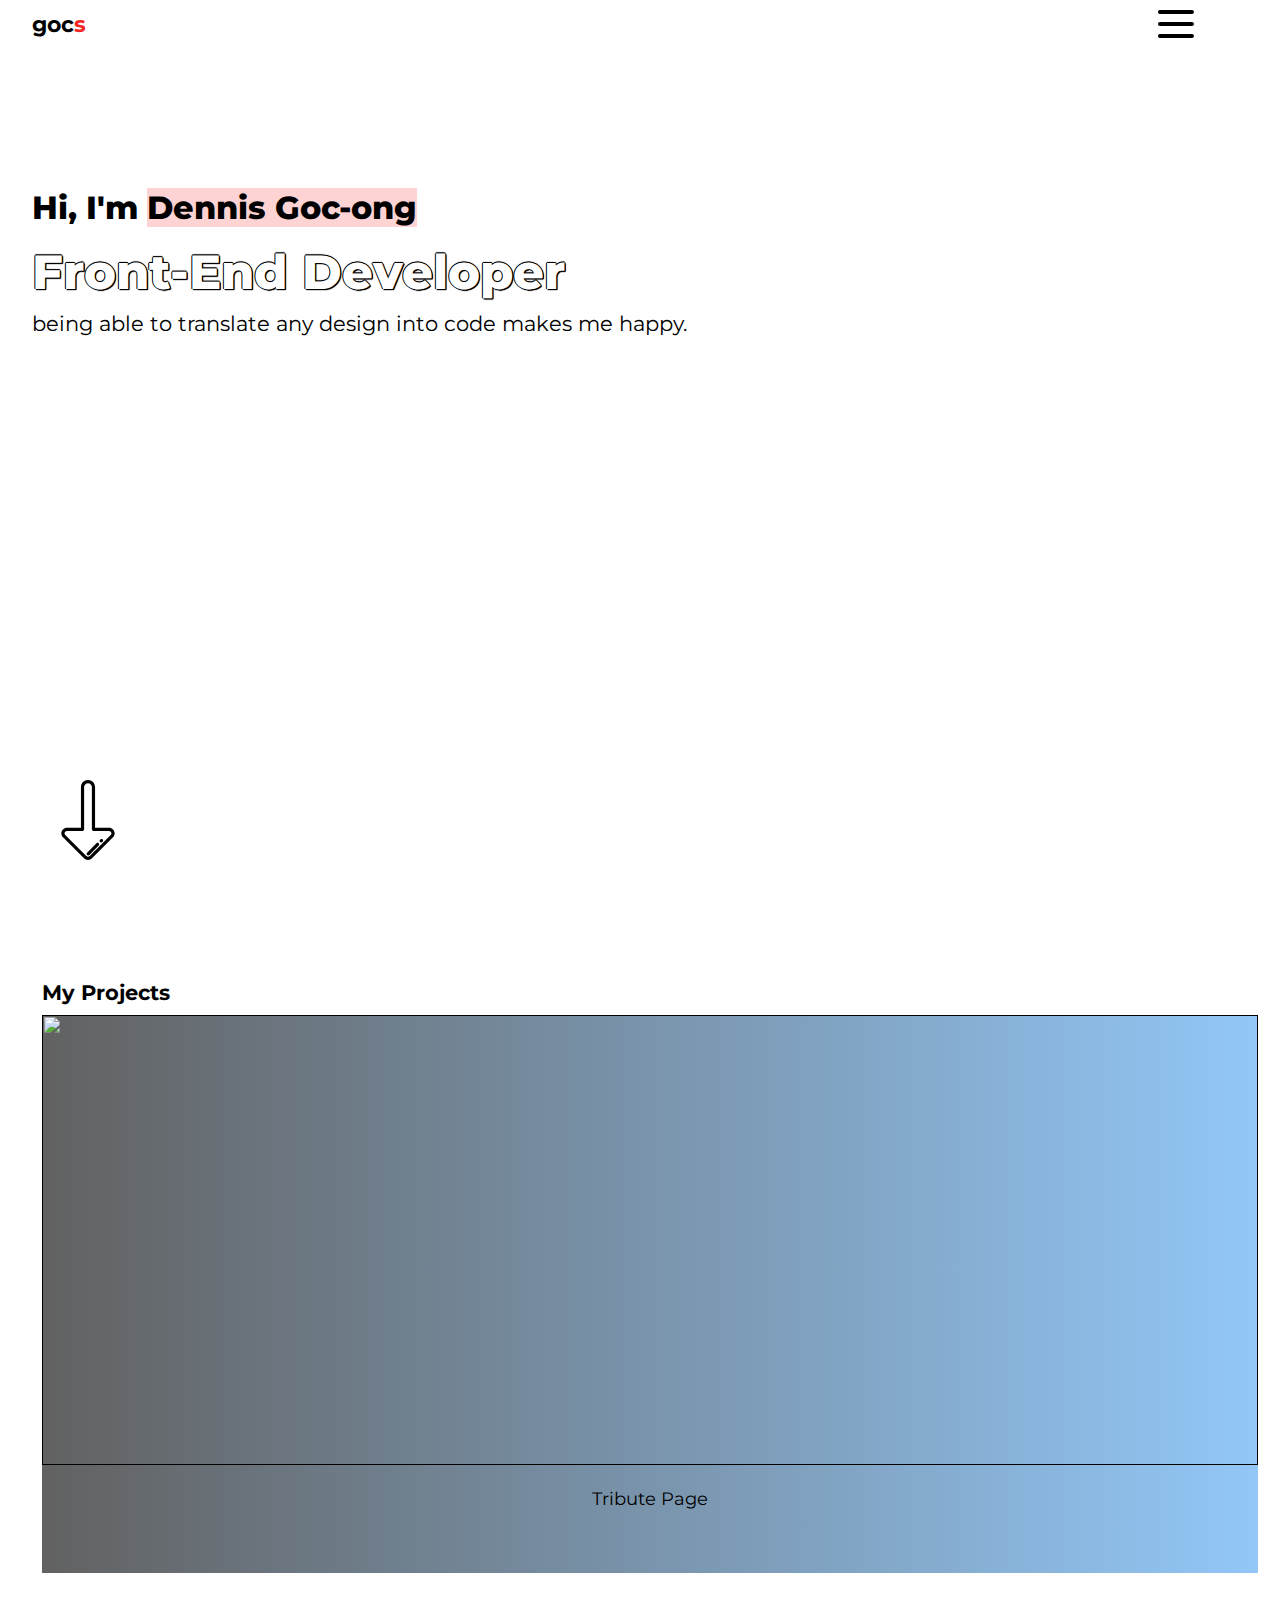
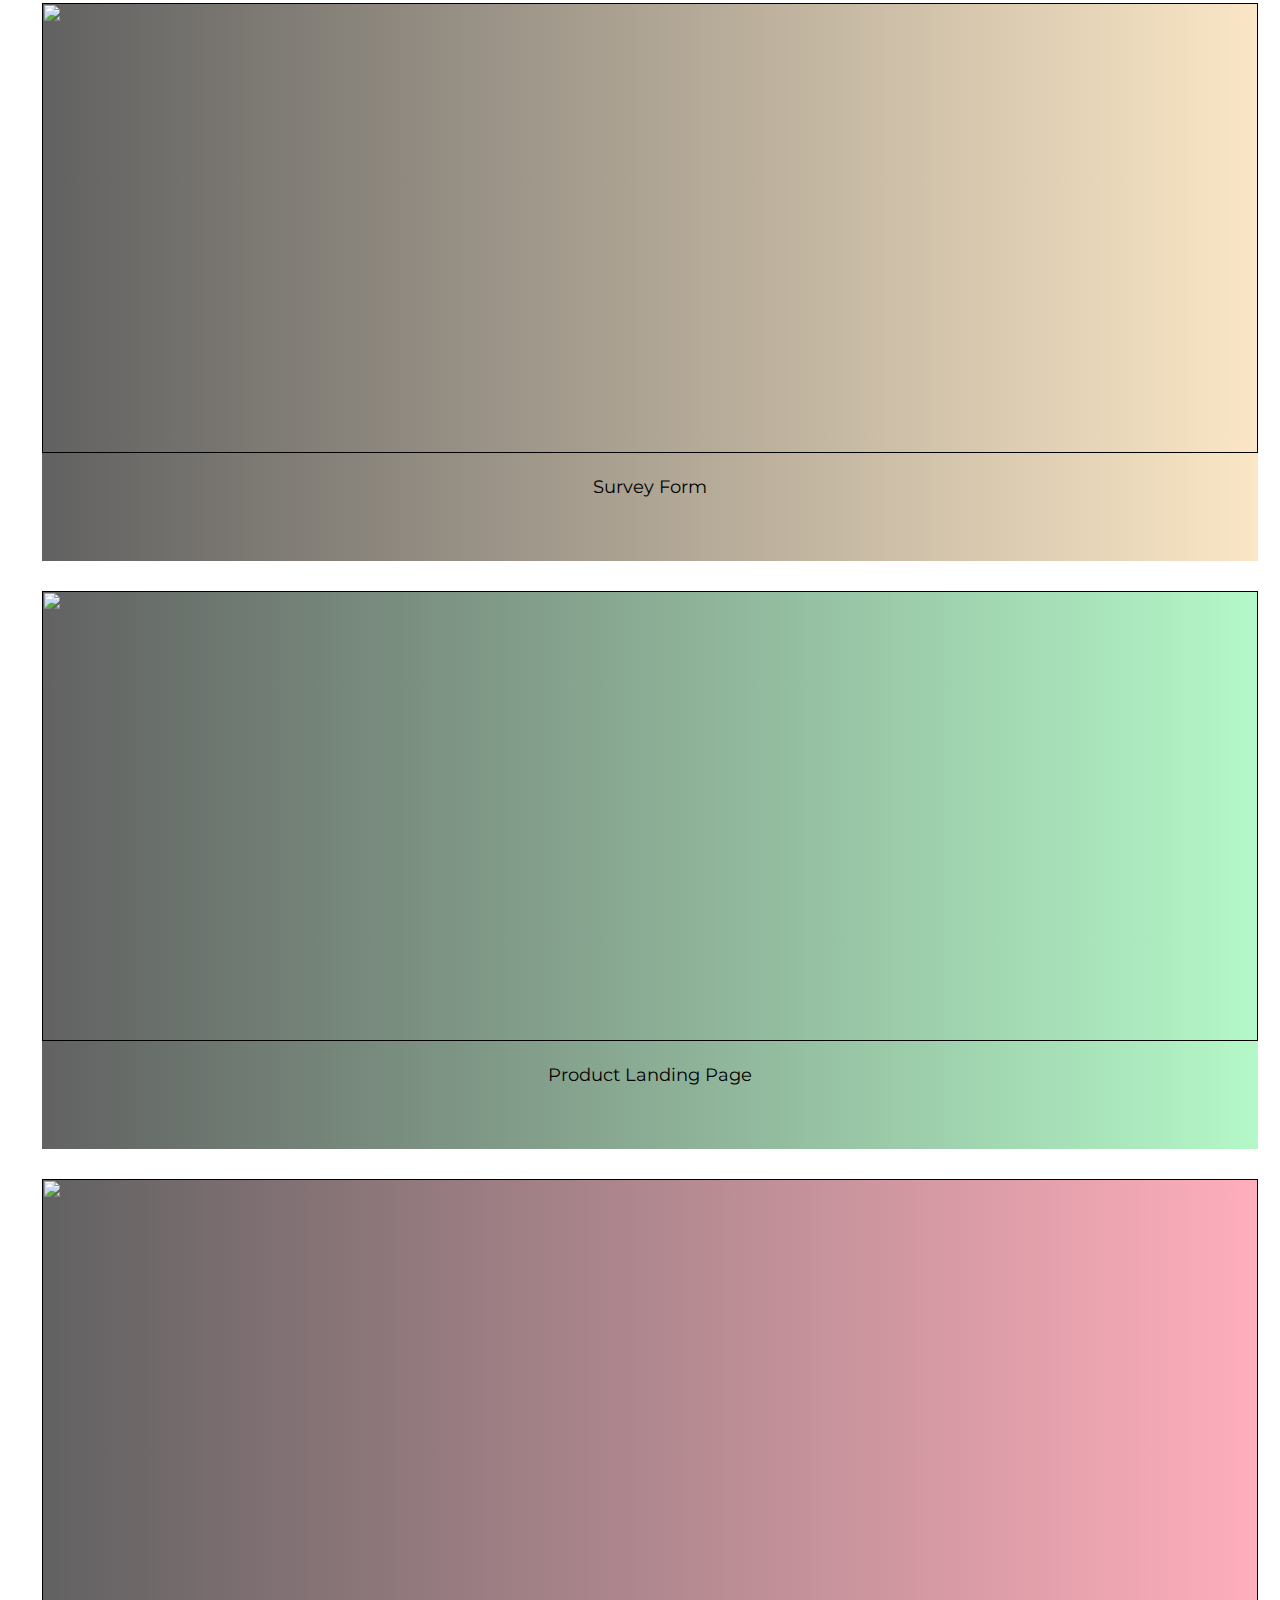
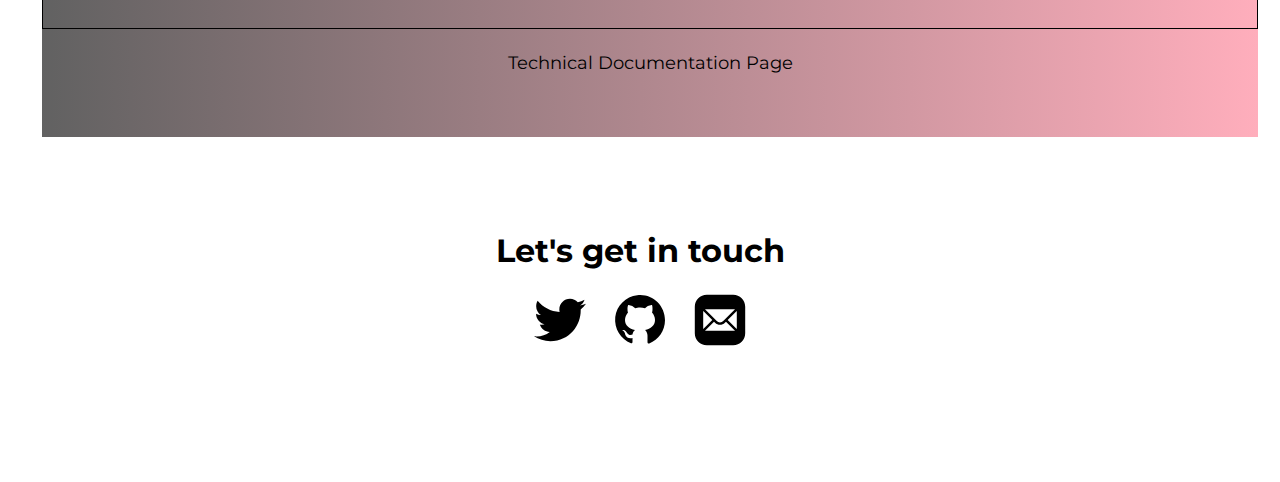
==== personal-portfolio-page/index.html @ a1724910 "fix: remove unnecessary div" ====
<!DOCTYPE html>
<html lang="en">
<head>
  <meta charset="UTF-8">
  <meta name="viewport" content="width=device-width, initial-scale=1.0">
  <meta http-equiv="X-UA-Compatible" content="ie=edge">
  <title>Personal Portfolio</title>
  <link rel="stylesheet" href="style.css">
</head>
<body>
  <header>
    <h1>goc<span class="s">s</span></h1>
    <nav id="navbar">
      <ul id="menu-list">
        <li>
          <svg id="close" viewBox="0 0 72 72" id="emoji" xmlns="http://www.w3.org/2000/svg">
            <g id="color"/>
            <g id="hair"/>
            <g id="skin"/>
            <g id="skin-shadow"/>
            <g id="line">
              <line x1="17.5" x2="54.5" y1="17.5" y2="54.5" fill="none" stroke="#000000" stroke-linecap="round" stroke-linejoin="round" stroke-miterlimit="10" stroke-width="2"/>
              <line x1="54.5" x2="17.5" y1="17.5" y2="54.5" fill="none" stroke="#000000" stroke-linecap="round" stroke-linejoin="round" stroke-miterlimit="10" stroke-width="2"/>
            </g>
          </svg>

        </li>
        <li>
          <a href="#welcome-section">Home</a>
        </li>
        <li>
          <a href="#projects">Projects</a>
        </li>
        <li>
          <a href="#contact">Contact</a>
        </li>
      </ul>
    </nav>
    <svg id="menu" width="48px" height="48px" viewBox="0 0 48 48" fill="none" xmlns="http://www.w3.org/2000/svg">
    <rect width="48" height="48" fill="white" fill-opacity="0.01"/>
    <path d="M7.94977 11.9498H39.9498" stroke="black" stroke-width="4" stroke-linecap="round" stroke-linejoin="round"/>
    <path d="M7.94977 23.9498H39.9498" stroke="black" stroke-width="4" stroke-linecap="round" stroke-linejoin="round"/>
    <path d="M7.94977 35.9498H39.9498" stroke="black" stroke-width="4" stroke-linecap="round" stroke-linejoin="round"/>
    </svg>
  </header>
  <section id="welcome-section">
    <h1>
      Hi, I'm <span id="my-name">Dennis Goc-ong</span>
      <br><span id="rule">Front-End Developer</span>
    </h1>
    <p>
      being able to translate any design into code makes me <span id="happy">happy</span>.
    </p>
    <svg version="1.1" id="Layer_1" xmlns="http://www.w3.org/2000/svg" xmlns:xlink="http://www.w3.org/1999/xlink" x="0px" y="0px"
    	 viewBox="0 0 512 512" style="enable-background:new 0 0 512 512;" xml:space="preserve">
    <g>
    	<g>
    		<path d="M390.467,305.313h-89.279V45.189C301.189,20.271,280.918,0,256,0s-45.189,20.271-45.189,45.189v260.126h-89.279
    			c-19.911,0-36.109,16.198-36.109,36.109c0,9.644,3.755,18.712,10.576,25.534l134.468,134.466C237.288,508.244,246.356,512,256,512
    			s18.712-3.756,25.534-10.577l134.468-134.468c6.818-6.82,10.575-15.888,10.575-25.533
    			C426.577,321.512,410.378,305.313,390.467,305.313z M401.578,352.533L267.112,487c-2.969,2.967-6.914,4.602-11.111,4.602
    			s-8.143-1.634-11.11-4.602L110.424,352.534c-2.967-2.969-4.602-6.915-4.602-11.111c0-8.663,7.048-15.711,15.711-15.711v-0.001
    			h99.478c5.632,0,10.199-4.566,10.199-10.199V45.189c0-13.669,11.121-24.79,24.79-24.79c13.669,0,24.79,11.121,24.792,24.79
    			v270.325c0,5.633,4.567,10.199,10.199,10.199h99.478c8.663,0,15.711,7.048,15.711,15.711
    			C406.18,345.62,404.545,349.567,401.578,352.533z"/>
    	</g>
    </g>
    <g>
    	<g>
    		<path d="M349.906,380.13c-3.985-3.983-10.441-3.983-14.425,0l-2.266,2.266c-3.983,3.984-3.983,10.442,0,14.425
    			c1.992,1.992,4.601,2.987,7.212,2.987c2.611,0,5.22-0.995,7.213-2.987l2.266-2.266
    			C353.889,390.571,353.889,384.113,349.906,380.13z"/>
    	</g>
    </g>
    <g>
    	<g>
    		<path d="M324.526,405.345c-3.985-3.984-10.441-3.983-14.425,0l-59.666,59.666c-3.983,3.983-3.983,10.441,0,14.424
    			c1.992,1.992,4.601,2.987,7.212,2.987c2.611,0,5.22-0.996,7.213-2.986l59.666-59.666
    			C328.509,415.786,328.509,409.328,324.526,405.345z"/>
    	</g>
    </g>
    </svg>
  </section>
  <section id="projects">
    <h2>My Projects</h2>
      <a class="project-tile" href="" target="_blank">
        <img class="project-img" src="/images/tribute-page.png" alt="">
        <p>
          <span class="project-title">Tribute Page</span>
        </p>
      </a>
      <a class="project-tile" href="" target="_blank">
        <img class="project-img" src="/images/survey-form.png" alt="">
        <p>
          <span class="project-title">Survey Form</span>
        </p>
      </a>

      <a class="project-tile" href="" target="_blank">
        <img class="project-img" src="/images/product-landing-page.png" alt="">
        <p>
          <span class="project-title">Product Landing Page</span>
        </p>
      </a>
      <a class="project-tile" href="" target="_blank">
        <img class="project-img" src="/images/technical-documentation.png" alt="">
        <p>
          <span class="project-title">Technical Documentation Page</span>
        </p>
      </a>
  </section>
  <section id="contacts">
    <h1>Let's get in touch</h1>
    <ul>
      <li>
        <a href="https://twitter.com/dennisgocong" class"icon" id="profile-link" target="_blank">
          <?xml version="1.0"?><svg fill="#000000" xmlns="http://www.w3.org/2000/svg"  viewBox="0 0 30 30" width="" height="">    <path d="M28,6.937c-0.957,0.425-1.985,0.711-3.064,0.84c1.102-0.66,1.947-1.705,2.345-2.951c-1.03,0.611-2.172,1.055-3.388,1.295 c-0.973-1.037-2.359-1.685-3.893-1.685c-2.946,0-5.334,2.389-5.334,5.334c0,0.418,0.048,0.826,0.138,1.215 c-4.433-0.222-8.363-2.346-10.995-5.574C3.351,6.199,3.088,7.115,3.088,8.094c0,1.85,0.941,3.483,2.372,4.439 c-0.874-0.028-1.697-0.268-2.416-0.667c0,0.023,0,0.044,0,0.067c0,2.585,1.838,4.741,4.279,5.23 c-0.447,0.122-0.919,0.187-1.406,0.187c-0.343,0-0.678-0.034-1.003-0.095c0.679,2.119,2.649,3.662,4.983,3.705 c-1.825,1.431-4.125,2.284-6.625,2.284c-0.43,0-0.855-0.025-1.273-0.075c2.361,1.513,5.164,2.396,8.177,2.396 c9.812,0,15.176-8.128,15.176-15.177c0-0.231-0.005-0.461-0.015-0.69C26.38,8.945,27.285,8.006,28,6.937z"/></svg>
        </a>
      </li>
      <li>
        <a href="https://github.com/m-dennisgocong" class="icon" target="_blank">
          <?xml version="1.0"?><svg fill="#000000" xmlns="http://www.w3.org/2000/svg"  viewBox="0 0 24 24" width="" height="">    <path d="M10.9,2.1c-4.6,0.5-8.3,4.2-8.8,8.7c-0.5,4.7,2.2,8.9,6.3,10.5C8.7,21.4,9,21.2,9,20.8v-1.6c0,0-0.4,0.1-0.9,0.1 c-1.4,0-2-1.2-2.1-1.9c-0.1-0.4-0.3-0.7-0.6-1C5.1,16.3,5,16.3,5,16.2C5,16,5.3,16,5.4,16c0.6,0,1.1,0.7,1.3,1c0.5,0.8,1.1,1,1.4,1 c0.4,0,0.7-0.1,0.9-0.2c0.1-0.7,0.4-1.4,1-1.8c-2.3-0.5-4-1.8-4-4c0-1.1,0.5-2.2,1.2-3C7.1,8.8,7,8.3,7,7.6C7,7.2,7,6.6,7.3,6 c0,0,1.4,0,2.8,1.3C10.6,7.1,11.3,7,12,7s1.4,0.1,2,0.3C15.3,6,16.8,6,16.8,6C17,6.6,17,7.2,17,7.6c0,0.8-0.1,1.2-0.2,1.4 c0.7,0.8,1.2,1.8,1.2,3c0,2.2-1.7,3.5-4,4c0.6,0.5,1,1.4,1,2.3v2.6c0,0.3,0.3,0.6,0.7,0.5c3.7-1.5,6.3-5.1,6.3-9.3 C22,6.1,16.9,1.4,10.9,2.1z"/></svg>
        </a>
      </li>
      <li>
        <a href="mailto:sample@gmail.com" class="icon" target="_blank">
          <svg fill="#000000" xmlns="http://www.w3.org/2000/svg"  viewBox="0 0 50 50" width="" height=""><path d="M 14 4 C 8.4886661 4 4 8.4886661 4 14 L 4 36 C 4 41.511334 8.4886661 46 14 46 L 36 46 C 41.511334 46 46 41.511334 46 36 L 46 14 C 46 8.4886661 41.511334 4 36 4 L 14 4 z M 13 16 L 37 16 C 37.18 16 37.349766 16.020312 37.509766 16.070312 L 27.679688 25.890625 C 26.199688 27.370625 23.790547 27.370625 22.310547 25.890625 L 12.490234 16.070312 C 12.650234 16.020312 12.82 16 13 16 z M 11.070312 17.490234 L 18.589844 25 L 11.070312 32.509766 C 11.020312 32.349766 11 32.18 11 32 L 11 18 C 11 17.82 11.020312 17.650234 11.070312 17.490234 z M 38.929688 17.490234 C 38.979688 17.650234 39 17.82 39 18 L 39 32 C 39 32.18 38.979687 32.349766 38.929688 32.509766 L 31.400391 25 L 38.929688 17.490234 z M 20 26.410156 L 20.890625 27.310547 C 22.020625 28.440547 23.510234 29 24.990234 29 C 26.480234 29 27.959844 28.440547 29.089844 27.310547 L 29.990234 26.410156 L 37.509766 33.929688 C 37.349766 33.979688 37.18 34 37 34 L 13 34 C 12.82 34 12.650234 33.979687 12.490234 33.929688 L 20 26.410156 z"/></svg>
        </a>
      </li>
    </ul>
  </section>
</body>
<script src="https://cdn.freecodecamp.org/testable-projects-fcc/v1/bundle.js" charset="utf-8"></script>
<script src="/script.js"></script>
</html>
---- personal-portfolio-page/style.css ----
@import url('https://fonts.googleapis.com/css2?family=Montserrat:wght@400;700;800&display=swap');
*{
  padding: 0;
  margin: 0;
  box-sizing: border-box;
}
body{
  font-family: "Montserrat", sans-serif;
  background-color: #fff;
}
header{
  display: flex;
  justify-content: space-between;
  align-items: center;
  position: fixed;
  top: 0;
  max-height: 65px;
  width: 100%;

  background-color: #fff;
}
header h1{
  font-size: 1.4em;
  margin-left: 1.45em;
  font-weight: 700;
}
.s{
  color: rgb(243, 36, 36);
}
nav{
  position: fixed;
  top:0;
  right: 0;
  width: 50%;
  height: 100vh;
  z-index: 999;
  transform: translateX(100%);
  transition: transform .5s ease-in-out;
  background-color: #fff;
}
nav li,a{
  text-decoration: none;
  list-style-type: none;
  font-size: 1.25em;
  color: #000000;
  display: block;
  margin: 0 0.5em 1em 0.5em;
}
nav svg{
  width: 3.5em;
  height: 3.5em;
}
#welcome-section{
  width: 100%;
  height: 100vh;
  padding: 11em 2em;
}
#welcome-section h1{
  font-size: 1.5em;
  line-height: 1.8em;
  font-weight: 700;

}
#welcome-section #my-name{
  background-color: rgb(243, 36, 36,0.2);
}
#my-name:hover{
  color: #fff;
  text-shadow: 1px 1px 1px #000, 0 -1px 1px #000, 1px 1px 1px #000,
  -1px 0 0 #000, 1px 1px 0 #000, 1px 0 0 #000, 0 -1px 0 #000;
}
#welcome-section #rule{
  font-size: 1.40em;
  font-weight: 800;
  color: #fff;
  text-shadow: 1px 1px 1px #000, 0 -1px 1px #000, 1px 1px 1px #000,
  -1px 0 0 #000, 1px 1px 0 #000, 1px 0 0 #000, 0 -1px 0 #000;
}
#welcome-section p{
  font-size: 1.1em;
}
#welcome-section svg{
  position: absolute;
  bottom: 1em;
  left: 1.27em;
  width: 3em;
  height: 5em;
}

#projects{
  padding: 5em 2em 0 2em;
}
#projects h2{
  font-size: 1.3em;
  font-weight: bold;
  padding: 0 0 0.5em 0.5em;
}
.project-tile{
  height: 62vh;
  width: 100%;
  /* background-color: #92C7F7; */
  background-image: linear-gradient(to right, rgb(58, 58, 58,.8), #92C7F7);
  margin-bottom: 1.5em;
}
#projects a:nth-child(3){
  /* background-color: #FBE7C6; */
  background-image: linear-gradient(to right, rgb(58, 58, 58,.8), #FBE7C6);
}
#projects a:nth-child(4){
  /* background-color: #B4F8C8; */
  background-image: linear-gradient(to right, rgb(58, 58, 58,.8), #B4F8C8);
}
#projects a:nth-child(5){
  /* background-color: #FFAEBC; */
  background-image: linear-gradient(to right, rgb(58, 58, 58,.8), #FFAEBC);
}

.project-img{
  height: 50vh;
  width: 100%;
  object-fit: cover;
  object-position: top;
}
.project-tile p{
  padding: 1em;
  text-align: center;
  font-size: 0.9em;
  color: #000;
}
#contacts{
  padding-top: 4em;
  height: 35vh;
  text-align: center;
}
#contacts ul{
  display: flex;
  justify-content: center;
  list-style-type: none;
  margin-top: 1.2em;
}
#contacts svg{
  width: 3em;
  height: 3em;
}
svg{
  cursor: pointer;
}
.nav-bar-open{
  transform: translateX(0%);
}

@media (min-width: 670px){
  .container{
    margin: 0 2em;
  }
  header #menu{
    margin-right: 5em;
  }
  #welcome-section h1{
    font-size: 2em;
    line-height: 2em;
    font-weight: 800;
    margin-bottom: 0;
  }
  #welcome-section #rule{
    font-size: 1.5em;
    font-weight: 800;
  }
  #welcome-section p{
    font-size: 1.33em;
  }
  #welcome-section svg{
    position: absolute;
    bottom: 0;
    left: 3em;
    width: 5em;
    height: 10em;
  }
  .project-tile{margin-bottom: 2.7}
}
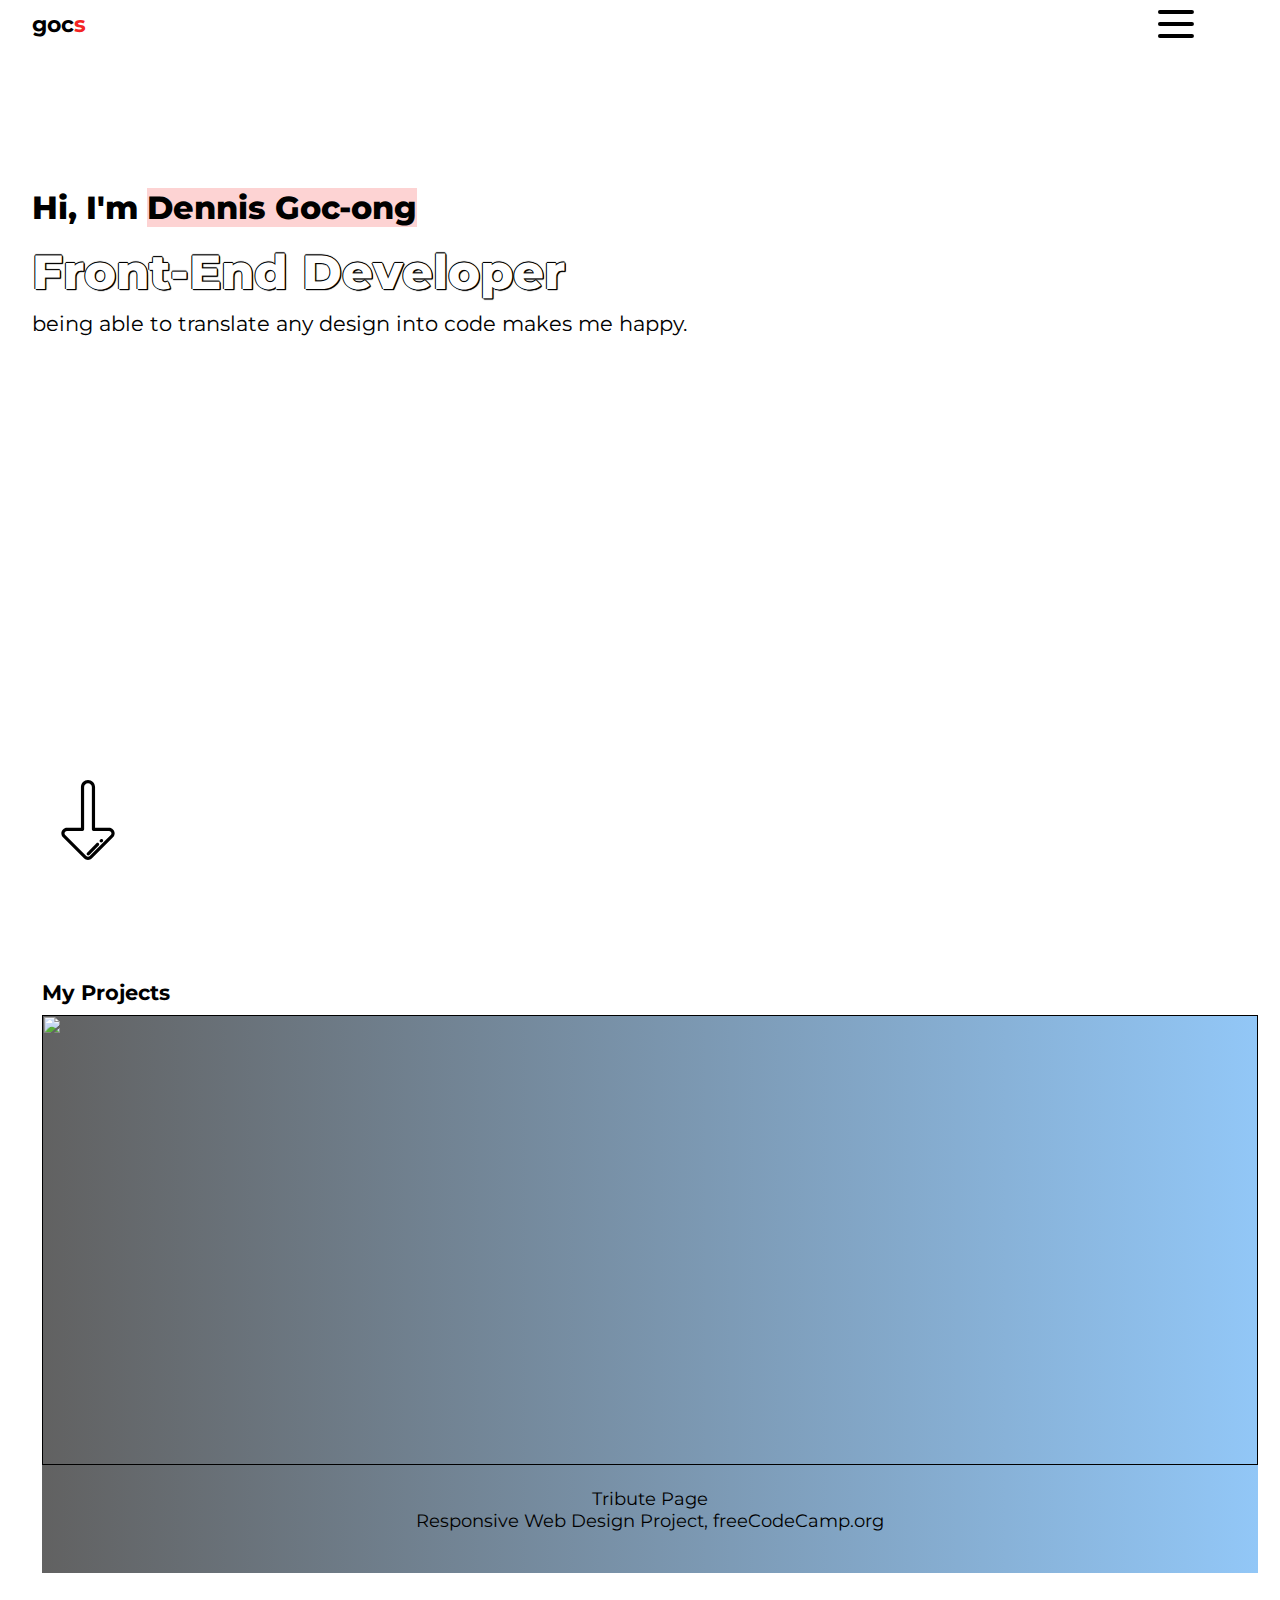
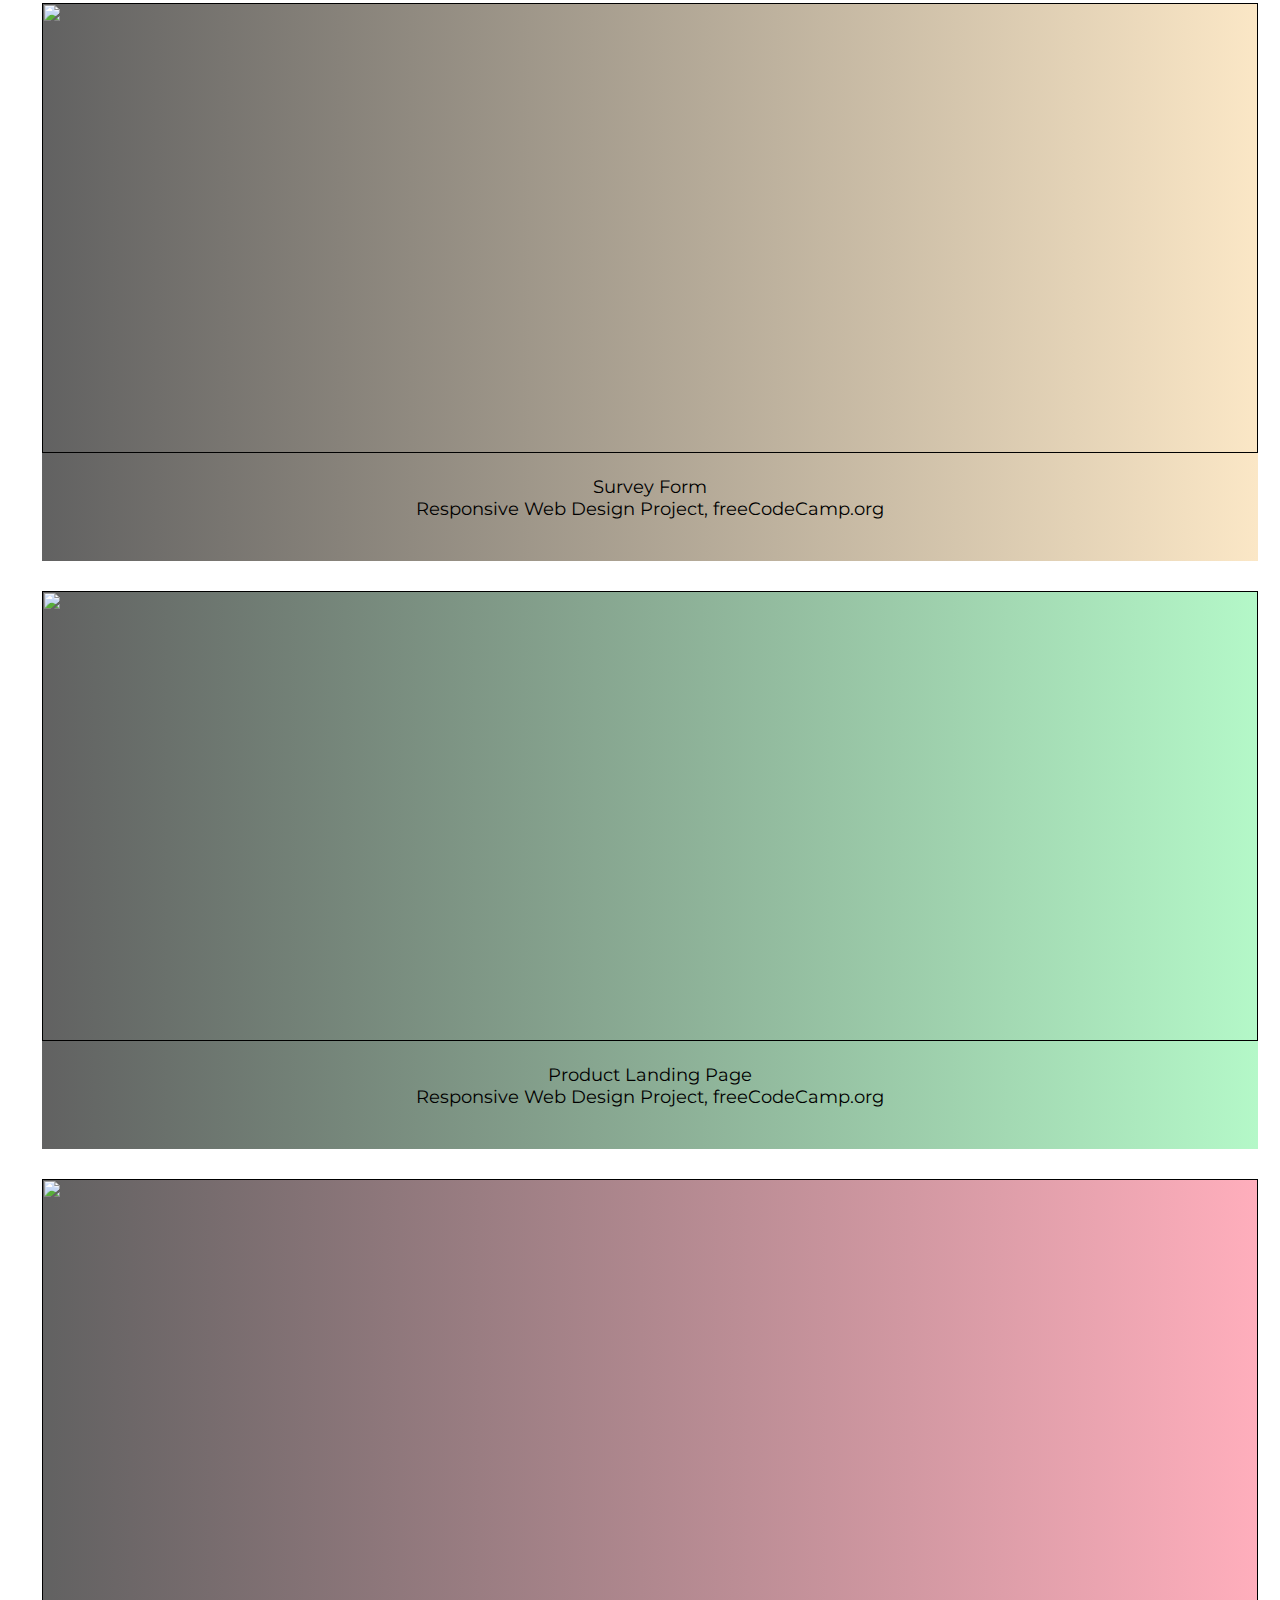
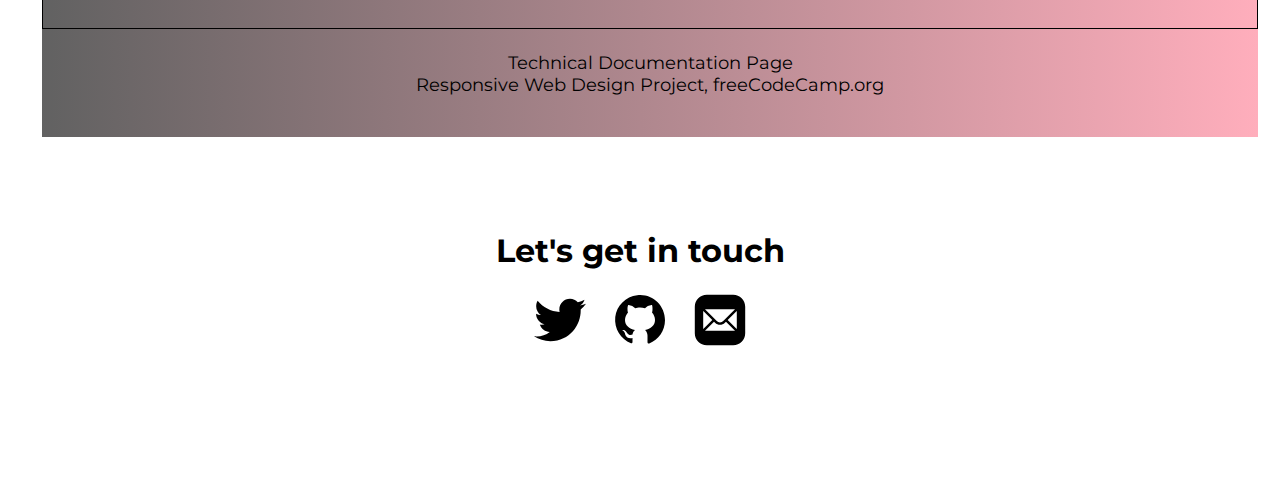
==== commit 48e5237f: "feat: add multiple class and text" ====
--- a/personal-portfolio-page/index.html
+++ b/personal-portfolio-page/index.html
@@ -84,28 +84,32 @@
   <section id="projects">
     <h2>My Projects</h2>
       <a class="project-tile" href="" target="_blank">
-        <img class="project-img" src="/images/tribute-page.png" alt="">
+        <img class="project-img left-picture" src="/images/tribute-page.png" alt="">
         <p>
-          <span class="project-title">Tribute Page</span>
+          <span class="project-title">Tribute Page</span><br>
+          Responsive Web Design Project, freeCodeCamp.org
         </p>
       </a>
       <a class="project-tile" href="" target="_blank">
-        <img class="project-img" src="/images/survey-form.png" alt="">
+        <img class="project-img bottom-picture" src="/images/survey-form.png" alt="">
         <p>
-          <span class="project-title">Survey Form</span>
+          <span class="project-title">Survey Form</span><br>
+          Responsive Web Design Project, freeCodeCamp.org
         </p>
       </a>
 
       <a class="project-tile" href="" target="_blank">
-        <img class="project-img" src="/images/product-landing-page.png" alt="">
+        <img class="project-img left-picture" src="/images/product-landing-page.png" alt="">
         <p>
-          <span class="project-title">Product Landing Page</span>
+          <span class="project-title">Product Landing Page</span><br>
+          Responsive Web Design Project, freeCodeCamp.org
         </p>
       </a>
       <a class="project-tile" href="" target="_blank">
-        <img class="project-img" src="/images/technical-documentation.png" alt="">
+        <img class="project-img bottom-picture" src="/images/technical-documentation.png" alt="">
         <p>
-          <span class="project-title">Technical Documentation Page</span>
+          <span class="project-title">Technical Documentation Page</span><br>
+          Responsive Web Design Project, freeCodeCamp.org
         </p>
       </a>
   </section>
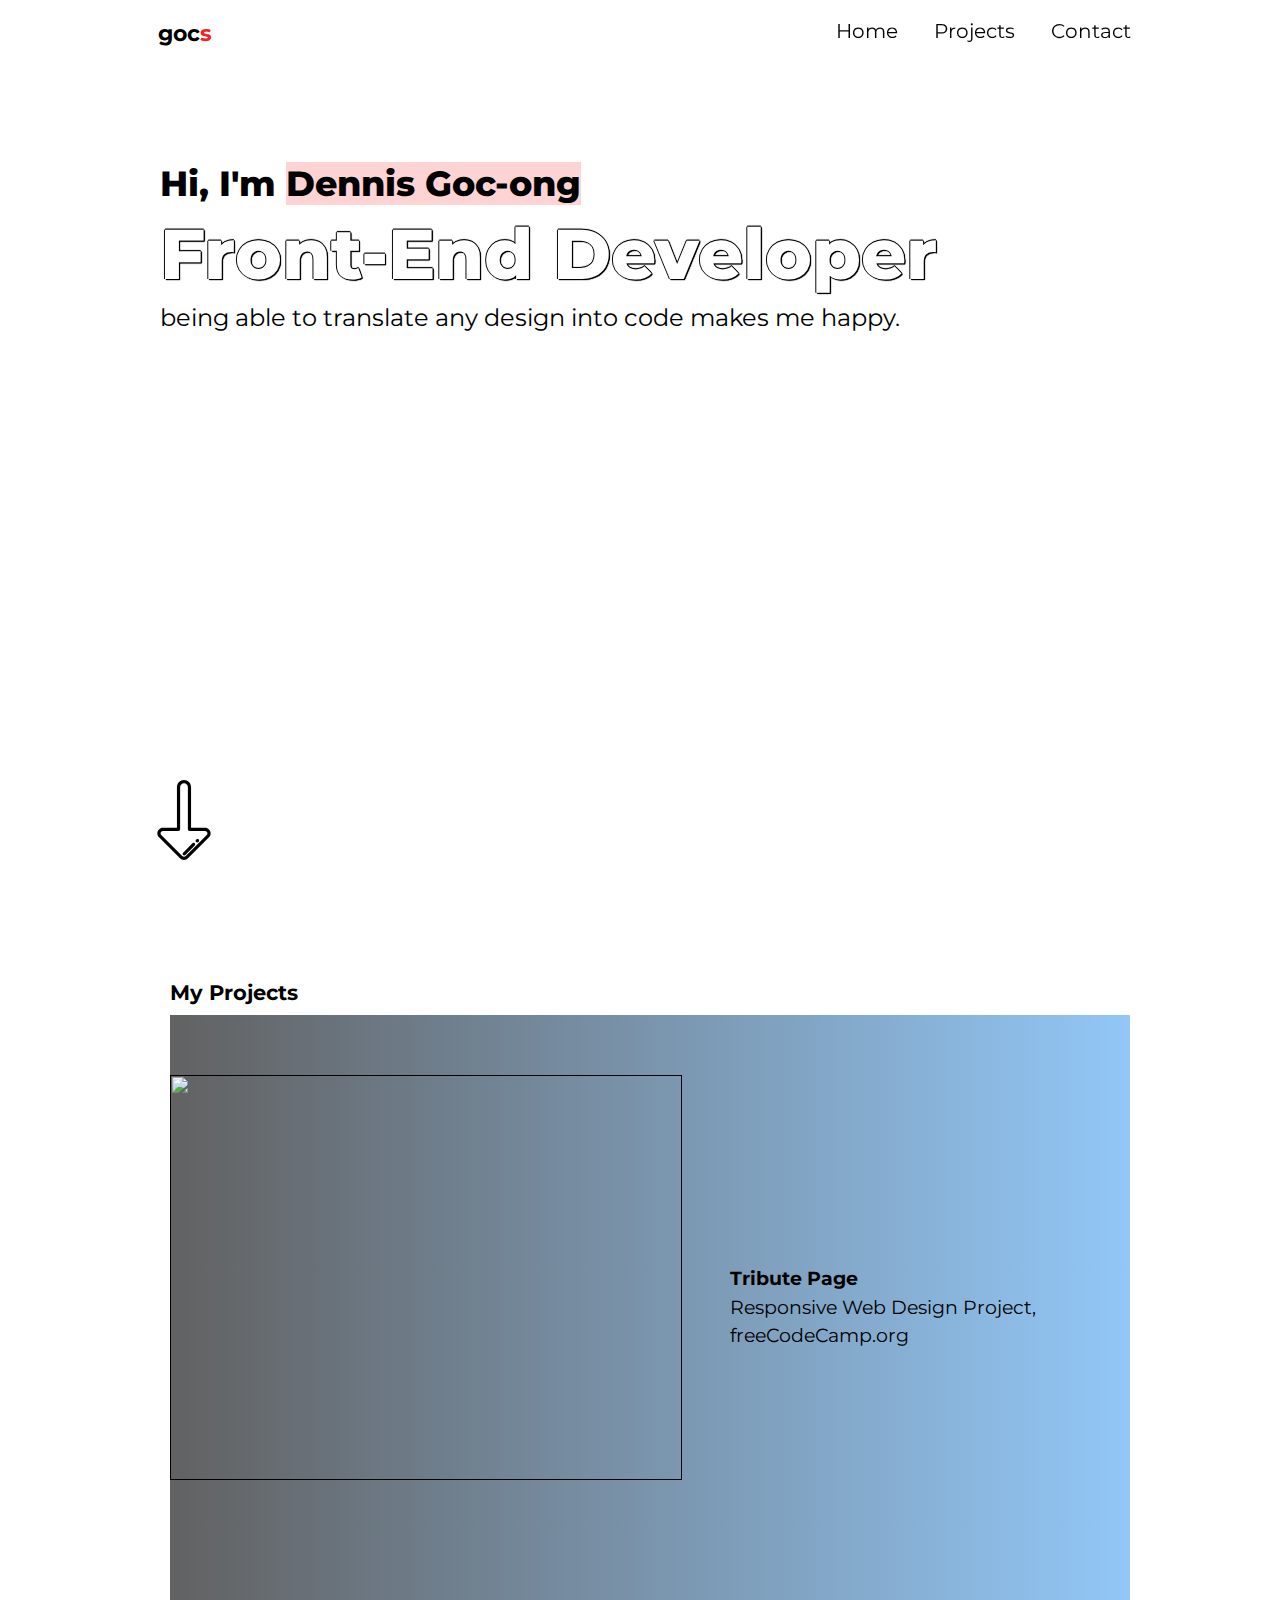
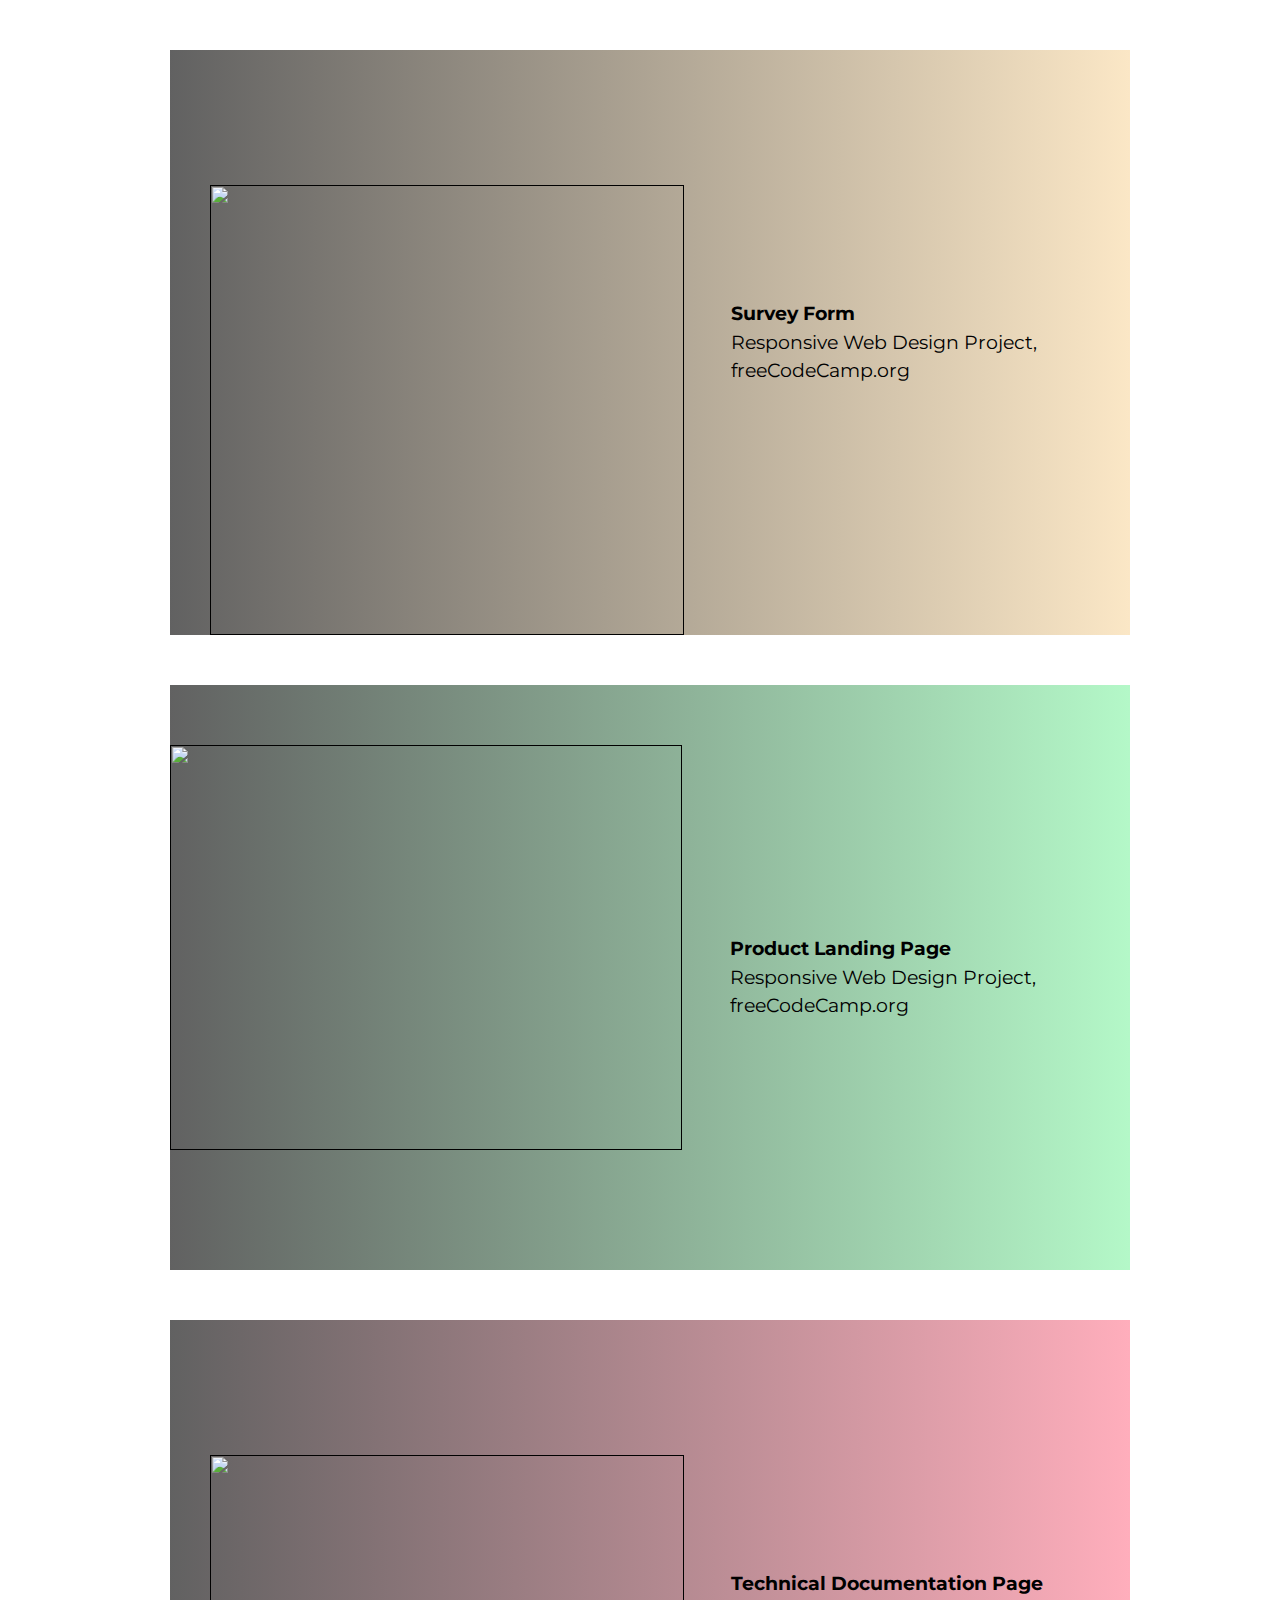
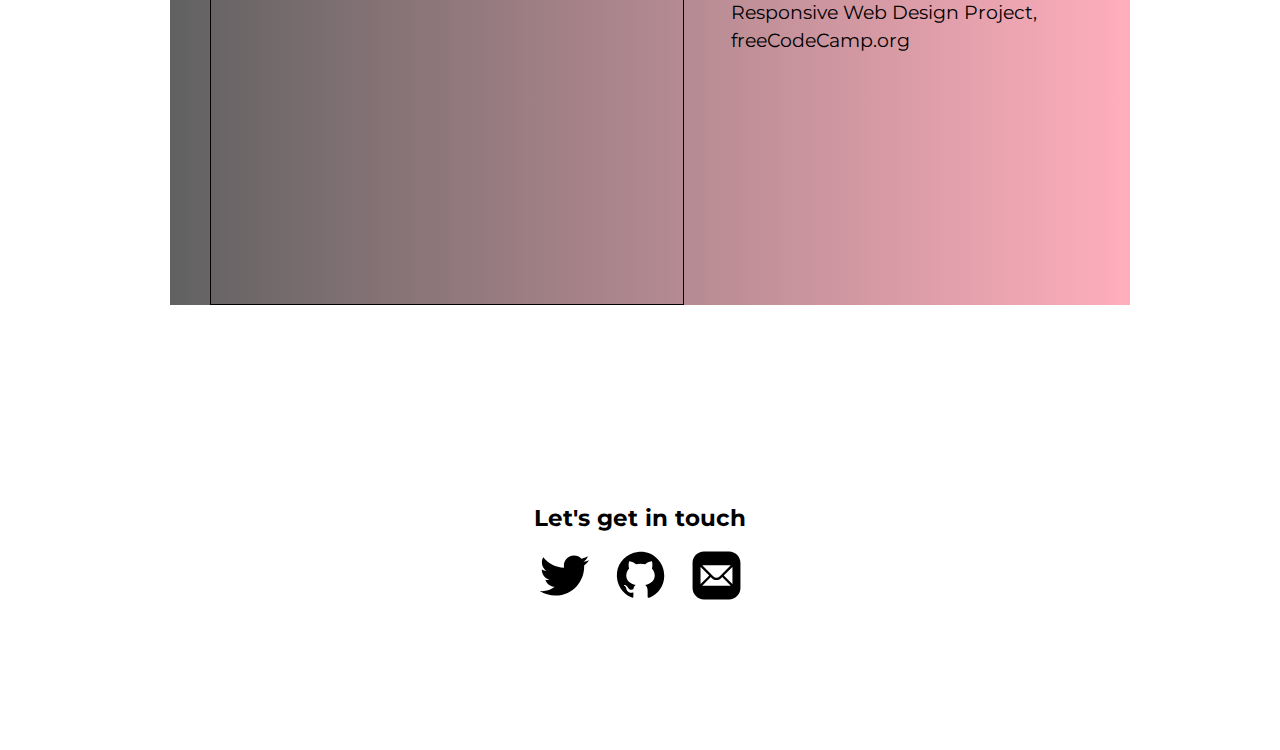
==== commit 7936e28e: "fix: contact navigation" ====
--- a/personal-portfolio-page/index.html
+++ b/personal-portfolio-page/index.html
@@ -32,7 +32,7 @@
           <a href="#projects">Projects</a>
         </li>
         <li>
-          <a href="#contact">Contact</a>
+          <a href="#contacts">Contact</a>
         </li>
       </ul>
     </nav>
@@ -114,7 +114,7 @@
       </a>
   </section>
   <section id="contacts">
-    <h1>Let's get in touch</h1>
+    <h2>Let's get in touch</h2>
     <ul>
       <li>
         <a href="https://twitter.com/dennisgocong" class"icon" id="profile-link" target="_blank">
--- a/personal-portfolio-page/style.css
+++ b/personal-portfolio-page/style.css
@@ -16,7 +16,7 @@
   top: 0;
   max-height: 65px;
   width: 100%;
-
+  z-index: 9999;
   background-color: #fff;
 }
 header h1{
@@ -50,6 +50,9 @@
   width: 3.5em;
   height: 3.5em;
 }
+header #menu{
+  margin-right: 1em;
+}
 #welcome-section{
   width: 100%;
   height: 100vh;
@@ -82,7 +85,7 @@
 #welcome-section svg{
   position: absolute;
   bottom: 1em;
-  left: 1.27em;
+  left: 1.23em;
   width: 3em;
   height: 5em;
 }
@@ -96,11 +99,11 @@
   padding: 0 0 0.5em 0.5em;
 }
 .project-tile{
-  height: 62vh;
+  height: 65vh;
   width: 100%;
   /* background-color: #92C7F7; */
   background-image: linear-gradient(to right, rgb(58, 58, 58,.8), #92C7F7);
-  margin-bottom: 1.5em;
+  margin-bottom: 2.5em;
 }
 #projects a:nth-child(3){
   /* background-color: #FBE7C6; */
@@ -116,27 +119,31 @@
 }
 
 .project-img{
-  height: 50vh;
+  height: 48vh;
   width: 100%;
   object-fit: cover;
   object-position: top;
 }
 .project-tile p{
-  padding: 1em;
+  padding: 1em 0;
   text-align: center;
-  font-size: 0.9em;
+  font-size: 0.8em;
   color: #000;
 }
+.project-tile span{
+  font-weight: bold;
+}
 #contacts{
-  padding-top: 4em;
+  padding-top: 6.5em;
   height: 35vh;
   text-align: center;
+  font-size: 0.8em;
 }
 #contacts ul{
   display: flex;
   justify-content: center;
   list-style-type: none;
-  margin-top: 1.2em;
+  margin-top: 1em;
 }
 #contacts svg{
   width: 3em;
@@ -149,12 +156,16 @@
   transform: translateX(0%);
 }
 
-@media (min-width: 670px){
-  .container{
-    margin: 0 2em;
+@media (min-width: 680px){
+
+  #welcome-section{
+    padding: 11em 5em;
   }
   header #menu{
-    margin-right: 5em;
+    margin-right: 4em;
+  }
+  header h1{
+    margin-left: 3.5em;
   }
   #welcome-section h1{
     font-size: 2em;
@@ -167,14 +178,99 @@
     font-weight: 800;
   }
   #welcome-section p{
-    font-size: 1.33em;
+    font-size: 1.25em;
+    margin-right: 0.8em;
   }
   #welcome-section svg{
     position: absolute;
     bottom: 0;
-    left: 3em;
+    left: 4em;
     width: 5em;
     height: 10em;
   }
+  #projects{padding:5em 5em;}
   .project-tile{margin-bottom: 2.7}
-}
+
+  #contacts{padding:2em 5em;padding-top: 4.5em}
+}
+@media (min-width: 920px){
+  nav{
+    position: unset;
+    transform: translateX(0);
+    height: auto;
+    width: auto;
+    background: none;
+    margin-top: 2em;
+    margin-right: 3.2em;
+  }
+  nav ul{
+    display: flex;
+    font-size: 0.8em;
+    color: #000000;
+  }
+  #menu,#close{
+    display: none;
+  }
+  #welcome-section{
+    padding-top: 11em;
+  }
+  #welcome-section #rule{
+    font-size: 2em;
+  }
+  #projects .project-tile{
+    display: flex;
+  }
+  .left-picture{
+    margin: 3em 0;
+    height: 45vh;
+    width: 40vw;
+    object-fit: cover;
+    object-position: top right;
+  }
+  .bottom-picture{
+    align-self: flex-end;
+    margin-left:2em;
+    height: 50vh;
+    width: 37vw;
+    object-fit: cover;
+    object-position: top right;
+  }
+  .project-tile p{
+    padding-left: 2.5em;
+    align-self: center;
+    text-align: left;
+    line-height: 1.5em;
+    font-size: 0.95em;
+  }
+  .project-tile .project-title{
+    font-weight: bold;
+  }
+  #contacts{
+    font-size: 0.95em;
+  }
+}
+
+@media (min-width: 1200px){
+  header{
+    padding-right: 5em;
+    padding-left: 5em;
+  }
+  #welcome-section{
+    padding-top: 9.3em;
+  }
+  #welcome-section,#projects,#contacts{
+    margin-right: 5em;
+    margin-left: 5em;
+  }
+  #welcome-section svg{
+    margin-left: 5em;
+  }
+  #welcome-section h1{
+    font-size: 2.2em;
+  }
+  #welcome-section p{
+    font-size: 1.5em;
+  }
+
+
+}
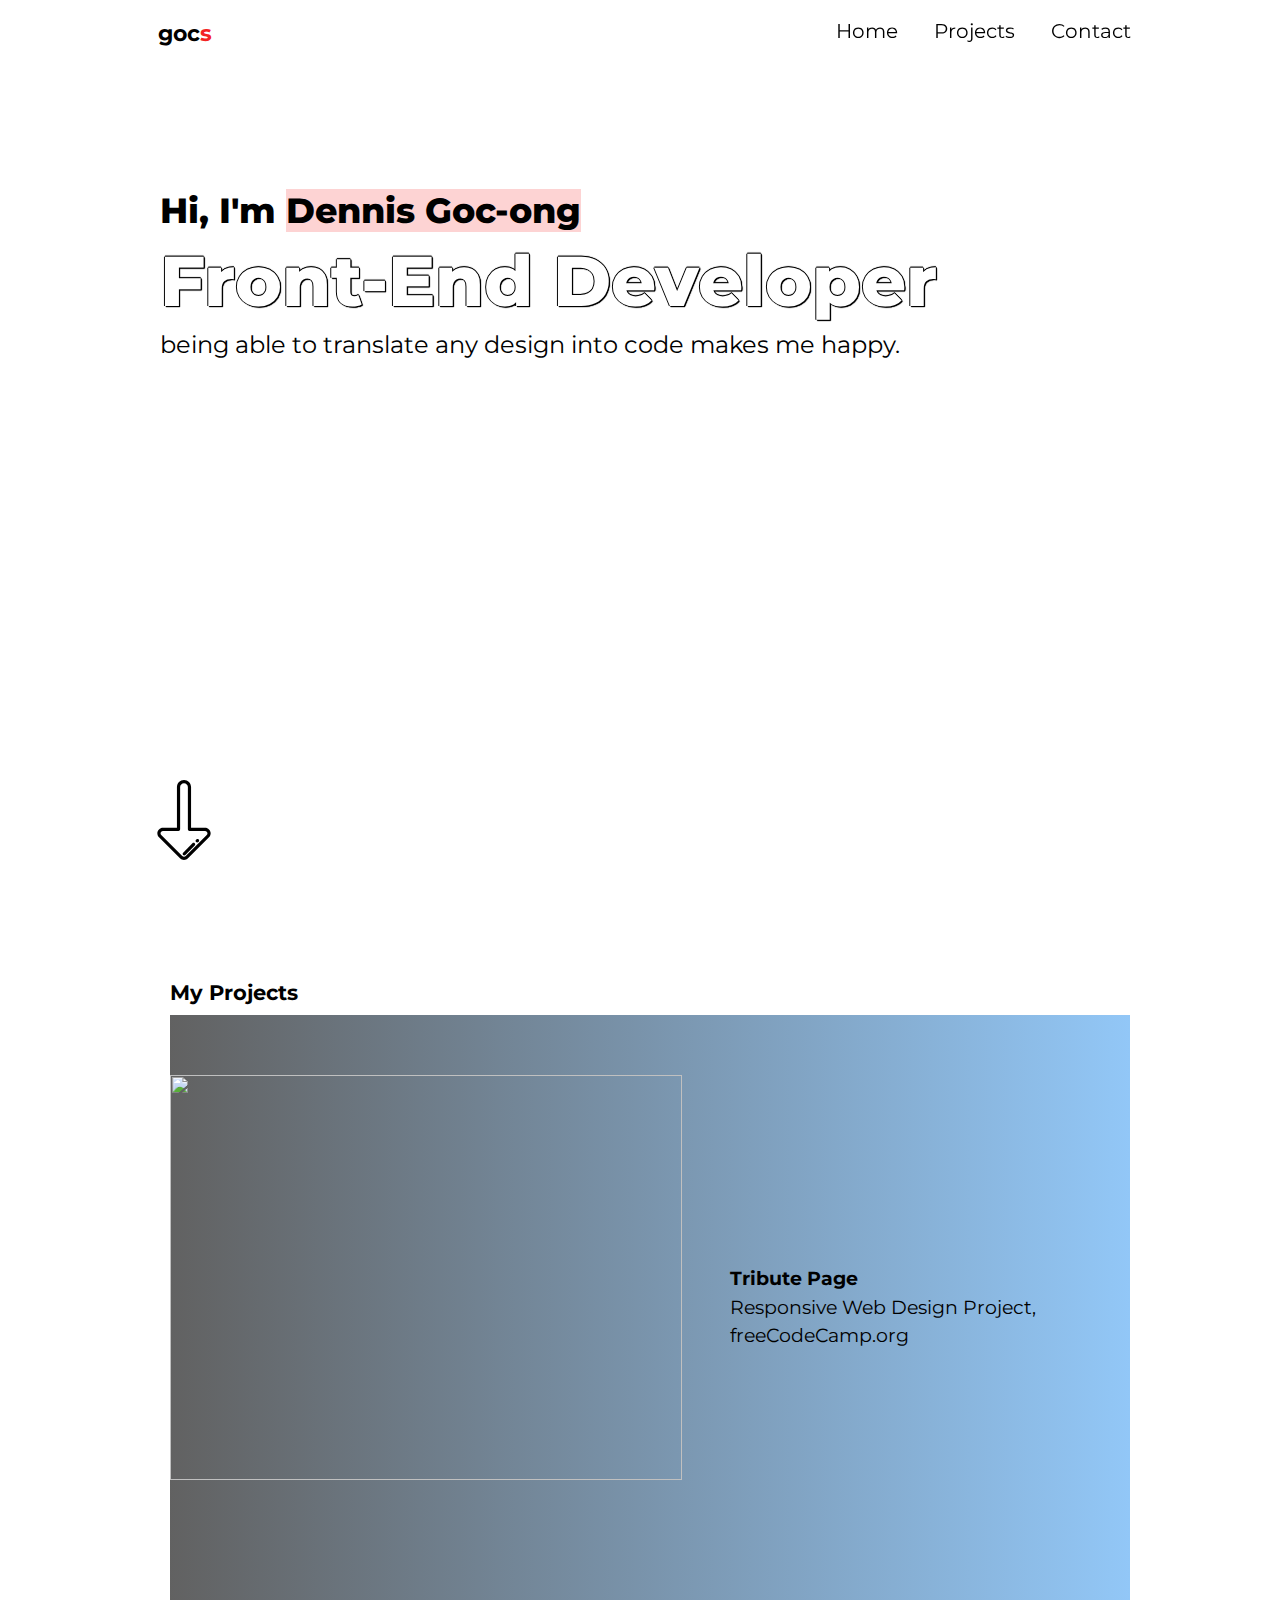
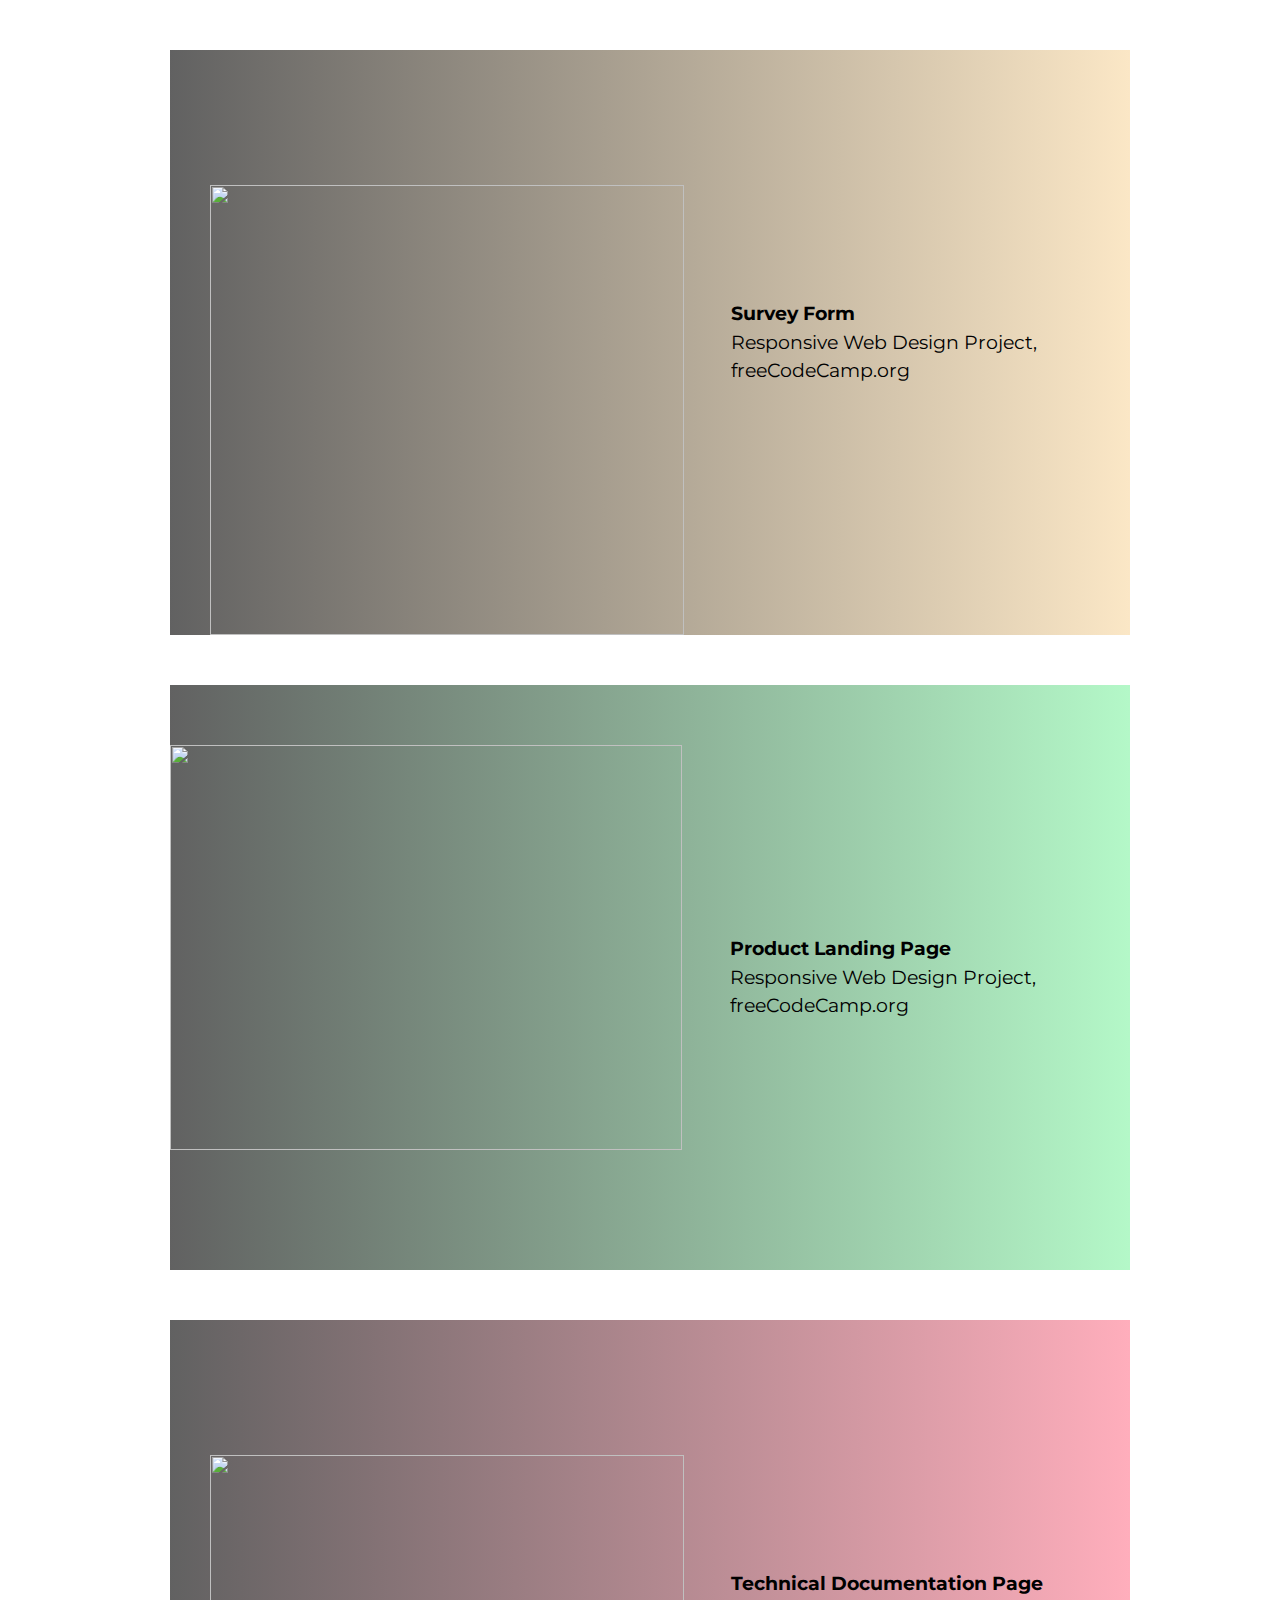
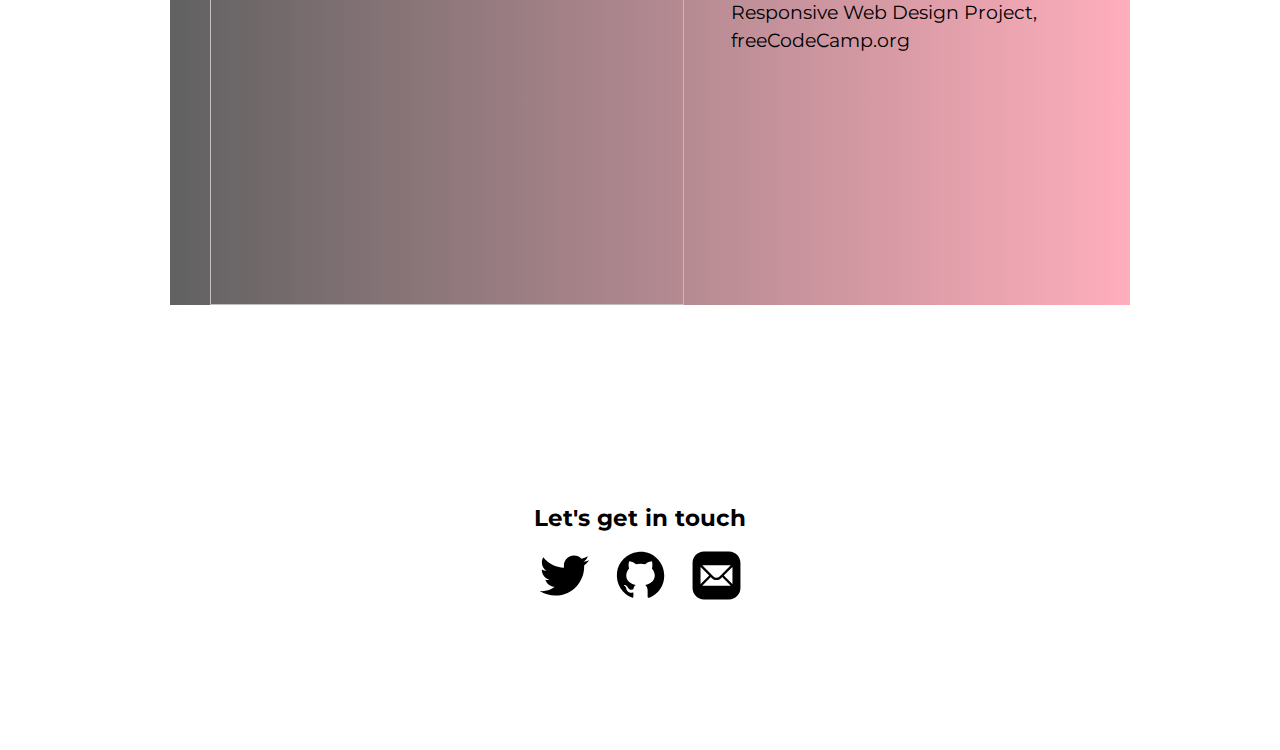
==== commit 11a09418: "feat: add the link for each project" ====
--- a/personal-portfolio-page/index.html
+++ b/personal-portfolio-page/index.html
@@ -83,14 +83,14 @@
   </section>
   <section id="projects">
     <h2>My Projects</h2>
-      <a class="project-tile" href="" target="_blank">
+      <a class="project-tile" href="https://codepen.io/dennisgocong/full/NWaLmbB" target="_blank">
         <img class="project-img left-picture" src="/images/tribute-page.png" alt="">
         <p>
           <span class="project-title">Tribute Page</span><br>
           Responsive Web Design Project, freeCodeCamp.org
         </p>
       </a>
-      <a class="project-tile" href="" target="_blank">
+      <a class="project-tile" href="https://codepen.io/dennisgocong/full/xxXNKvK" target="_blank">
         <img class="project-img bottom-picture" src="/images/survey-form.png" alt="">
         <p>
           <span class="project-title">Survey Form</span><br>
@@ -98,14 +98,14 @@
         </p>
       </a>
 
-      <a class="project-tile" href="" target="_blank">
+      <a class="project-tile" href="https://codepen.io/dennisgocong/full/BaJEKja" target="_blank">
         <img class="project-img left-picture" src="/images/product-landing-page.png" alt="">
         <p>
           <span class="project-title">Product Landing Page</span><br>
           Responsive Web Design Project, freeCodeCamp.org
         </p>
       </a>
-      <a class="project-tile" href="" target="_blank">
+      <a class="project-tile" href="https://codepen.io/dennisgocong/full/VwyogOx" target="_blank">
         <img class="project-img bottom-picture" src="/images/technical-documentation.png" alt="">
         <p>
           <span class="project-title">Technical Documentation Page</span><br>
--- a/personal-portfolio-page/style.css
+++ b/personal-portfolio-page/style.css
@@ -49,6 +49,7 @@
 nav svg{
   width: 3.5em;
   height: 3.5em;
+  cursor: pointer;
 }
 header #menu{
   margin-right: 1em;
@@ -88,6 +89,7 @@
   left: 1.23em;
   width: 3em;
   height: 5em;
+  animation: arrowMove 1s alternate-reverse infinite;
 }
 
 #projects{
@@ -148,10 +150,9 @@
 #contacts svg{
   width: 3em;
   height: 3em;
-}
-svg{
   cursor: pointer;
 }
+
 .nav-bar-open{
   transform: translateX(0%);
 }
@@ -255,12 +256,12 @@
     padding-right: 5em;
     padding-left: 5em;
   }
-  #welcome-section{
+  /* #welcome-section{
     padding-top: 9.3em;
-  }
+  } */
   #welcome-section,#projects,#contacts{
-    margin-right: 5em;
-    margin-left: 5em;
+    padding-right: 10em;
+    padding-left: 10em;
   }
   #welcome-section svg{
     margin-left: 5em;
@@ -271,6 +272,13 @@
   #welcome-section p{
     font-size: 1.5em;
   }
-
-
-}
+}
+
+@keyframes arrowMove {
+  from{
+    transform: translateY(-40px);
+  }
+  to{
+    transform: translateY(0);
+  }
+}
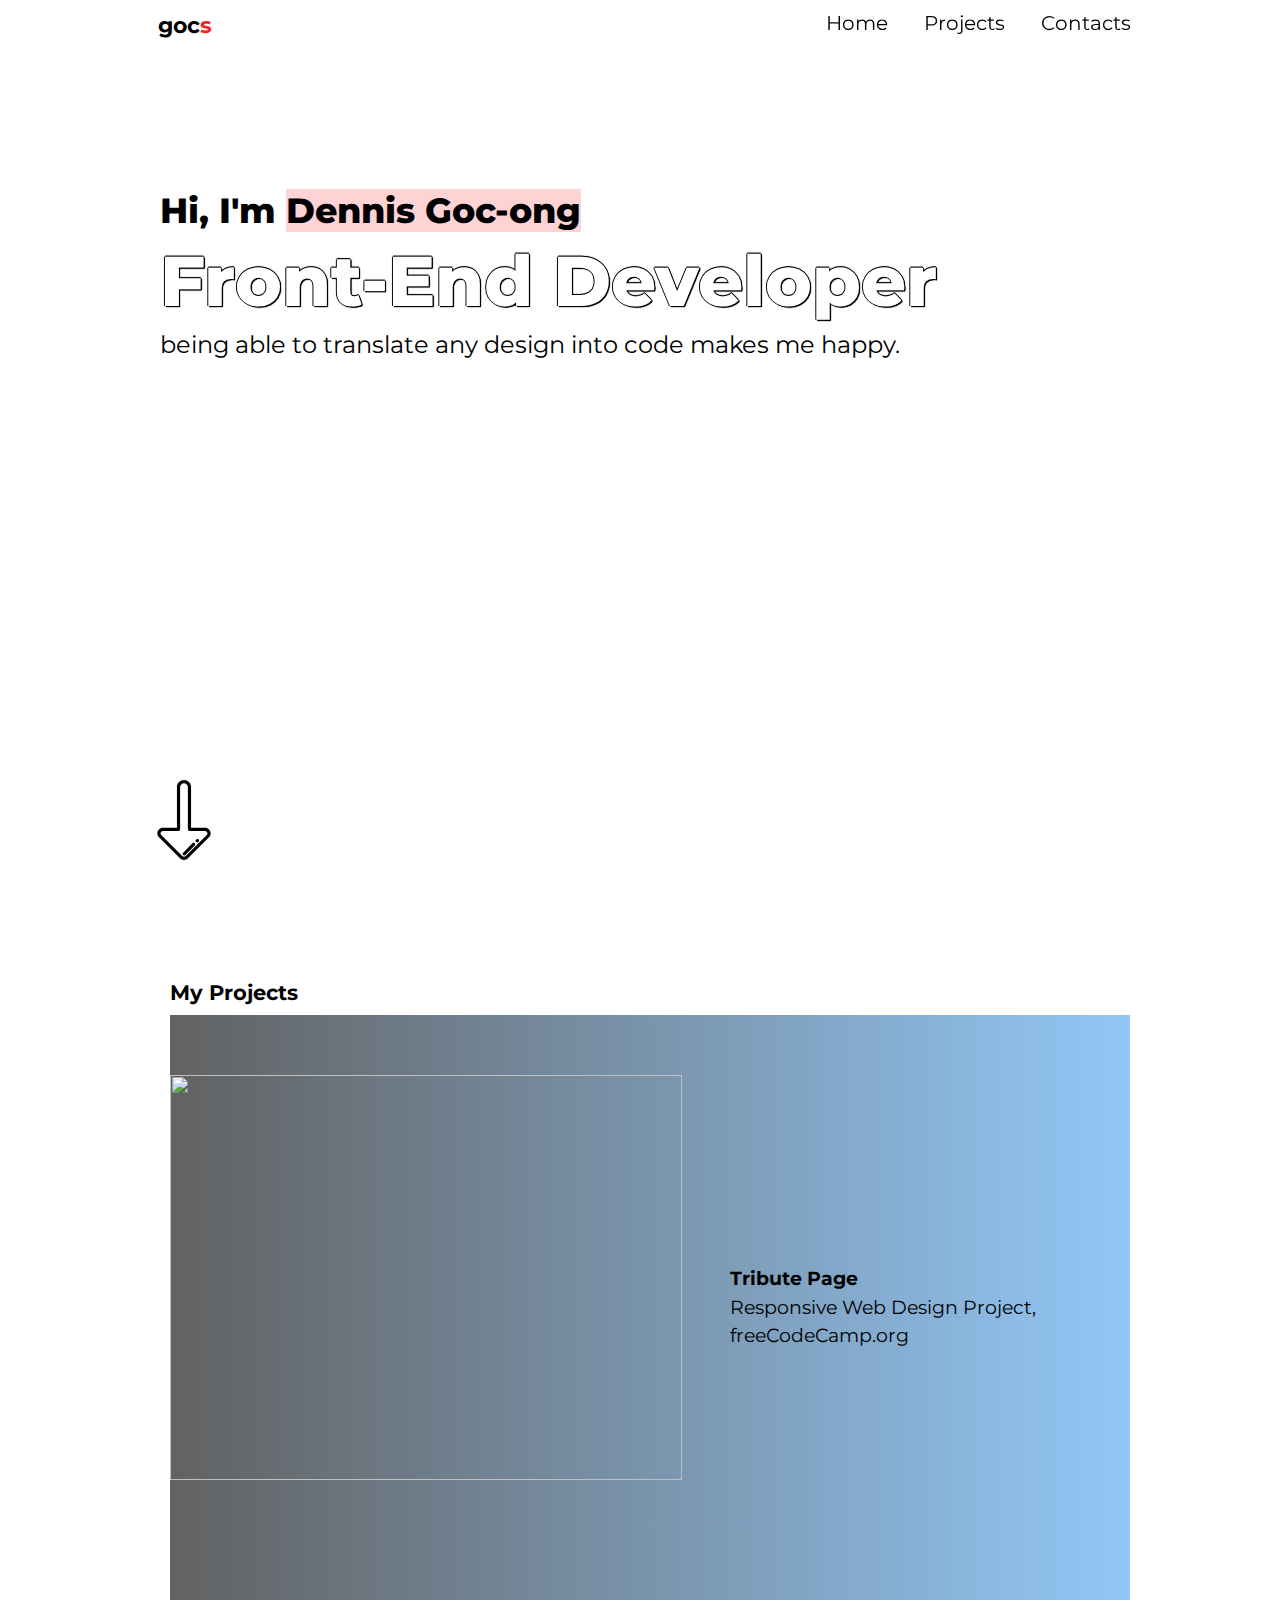
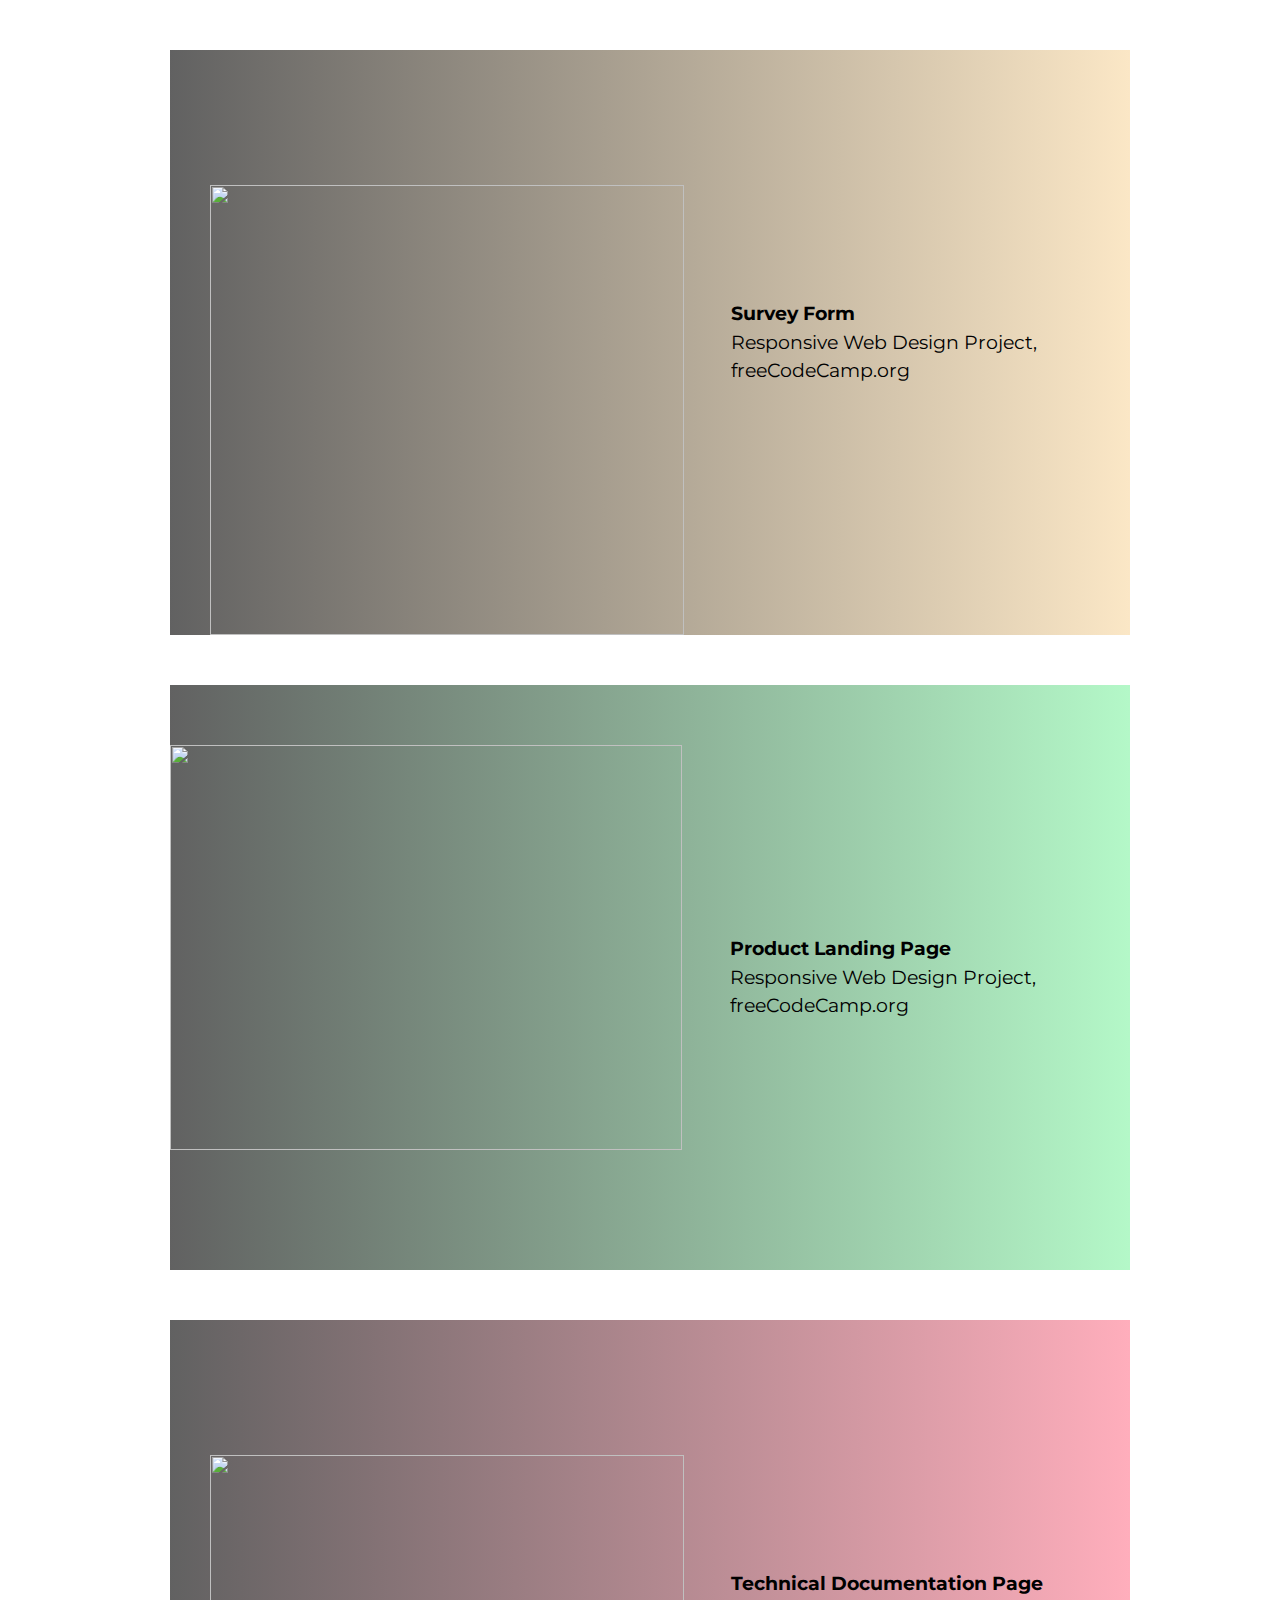
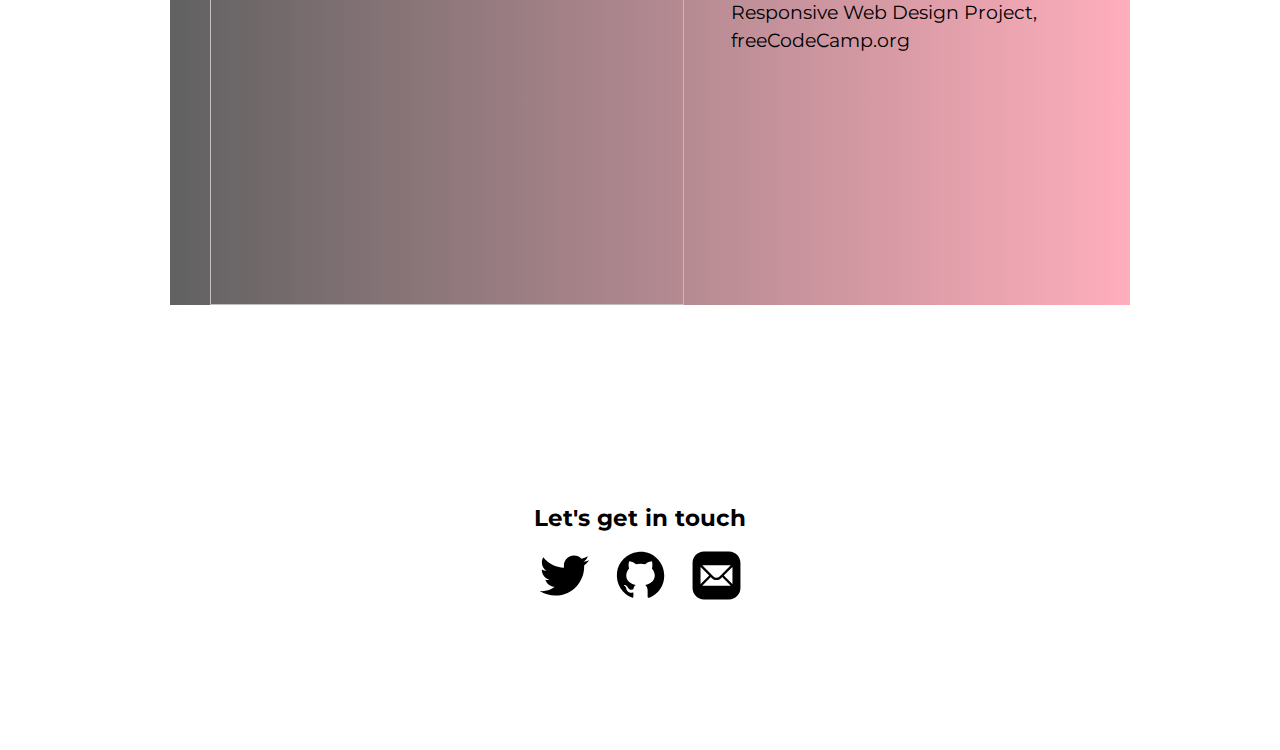
==== commit 8783a724: "style: change the text" ====
--- a/personal-portfolio-page/index.html
+++ b/personal-portfolio-page/index.html
@@ -26,13 +26,13 @@
 
         </li>
         <li>
-          <a href="#welcome-section">Home</a>
+          <a href="#welcome-section"><span class="nav-items">Home<span></a>
         </li>
         <li>
-          <a href="#projects">Projects</a>
+          <a href="#projects"><span class="nav-items">Projects</span></a>
         </li>
         <li>
-          <a href="#contacts">Contact</a>
+          <a href="#contacts"><span class="nav-items">Contacts</span></a>
         </li>
       </ul>
     </nav>
--- a/personal-portfolio-page/style.css
+++ b/personal-portfolio-page/style.css
@@ -54,6 +54,10 @@
 header #menu{
   margin-right: 1em;
 }
+.nav-items:hover{
+  border-bottom: 0.150em solid;
+}
+
 #welcome-section{
   width: 100%;
   height: 100vh;
@@ -91,7 +95,6 @@
   height: 5em;
   animation: arrowMove 1s alternate-reverse infinite;
 }
-
 #projects{
   padding: 5em 2em 0 2em;
 }
@@ -119,7 +122,9 @@
   /* background-color: #FFAEBC; */
   background-image: linear-gradient(to right, rgb(58, 58, 58,.8), #FFAEBC);
 }
-
+.project-tile:hover{
+  transform: scale(1.03);
+}
 .project-img{
   height: 48vh;
   width: 100%;
@@ -152,7 +157,6 @@
   height: 3em;
   cursor: pointer;
 }
-
 .nav-bar-open{
   transform: translateX(0%);
 }
@@ -195,6 +199,9 @@
   #contacts{padding:2em 5em;padding-top: 4.5em}
 }
 @media (min-width: 920px){
+  header{
+    height: 50px;
+  }
   nav{
     position: unset;
     transform: translateX(0);
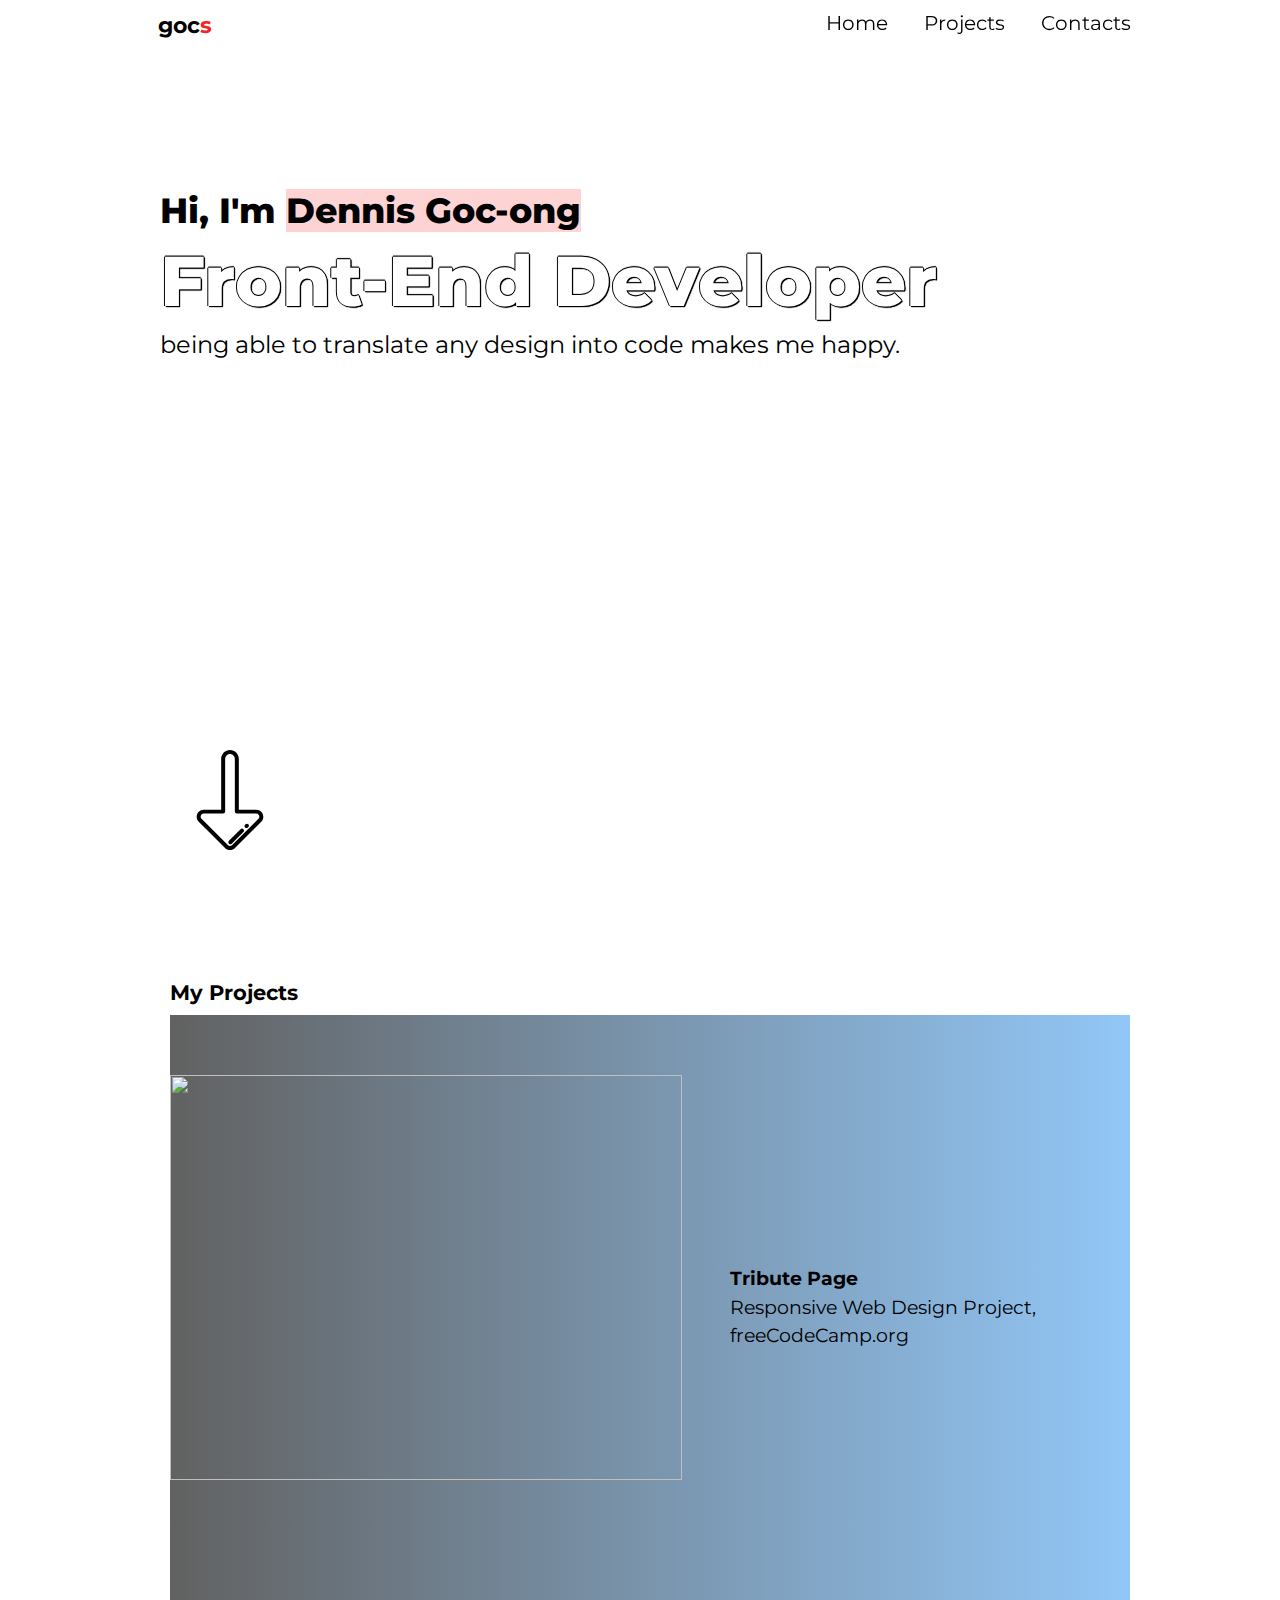
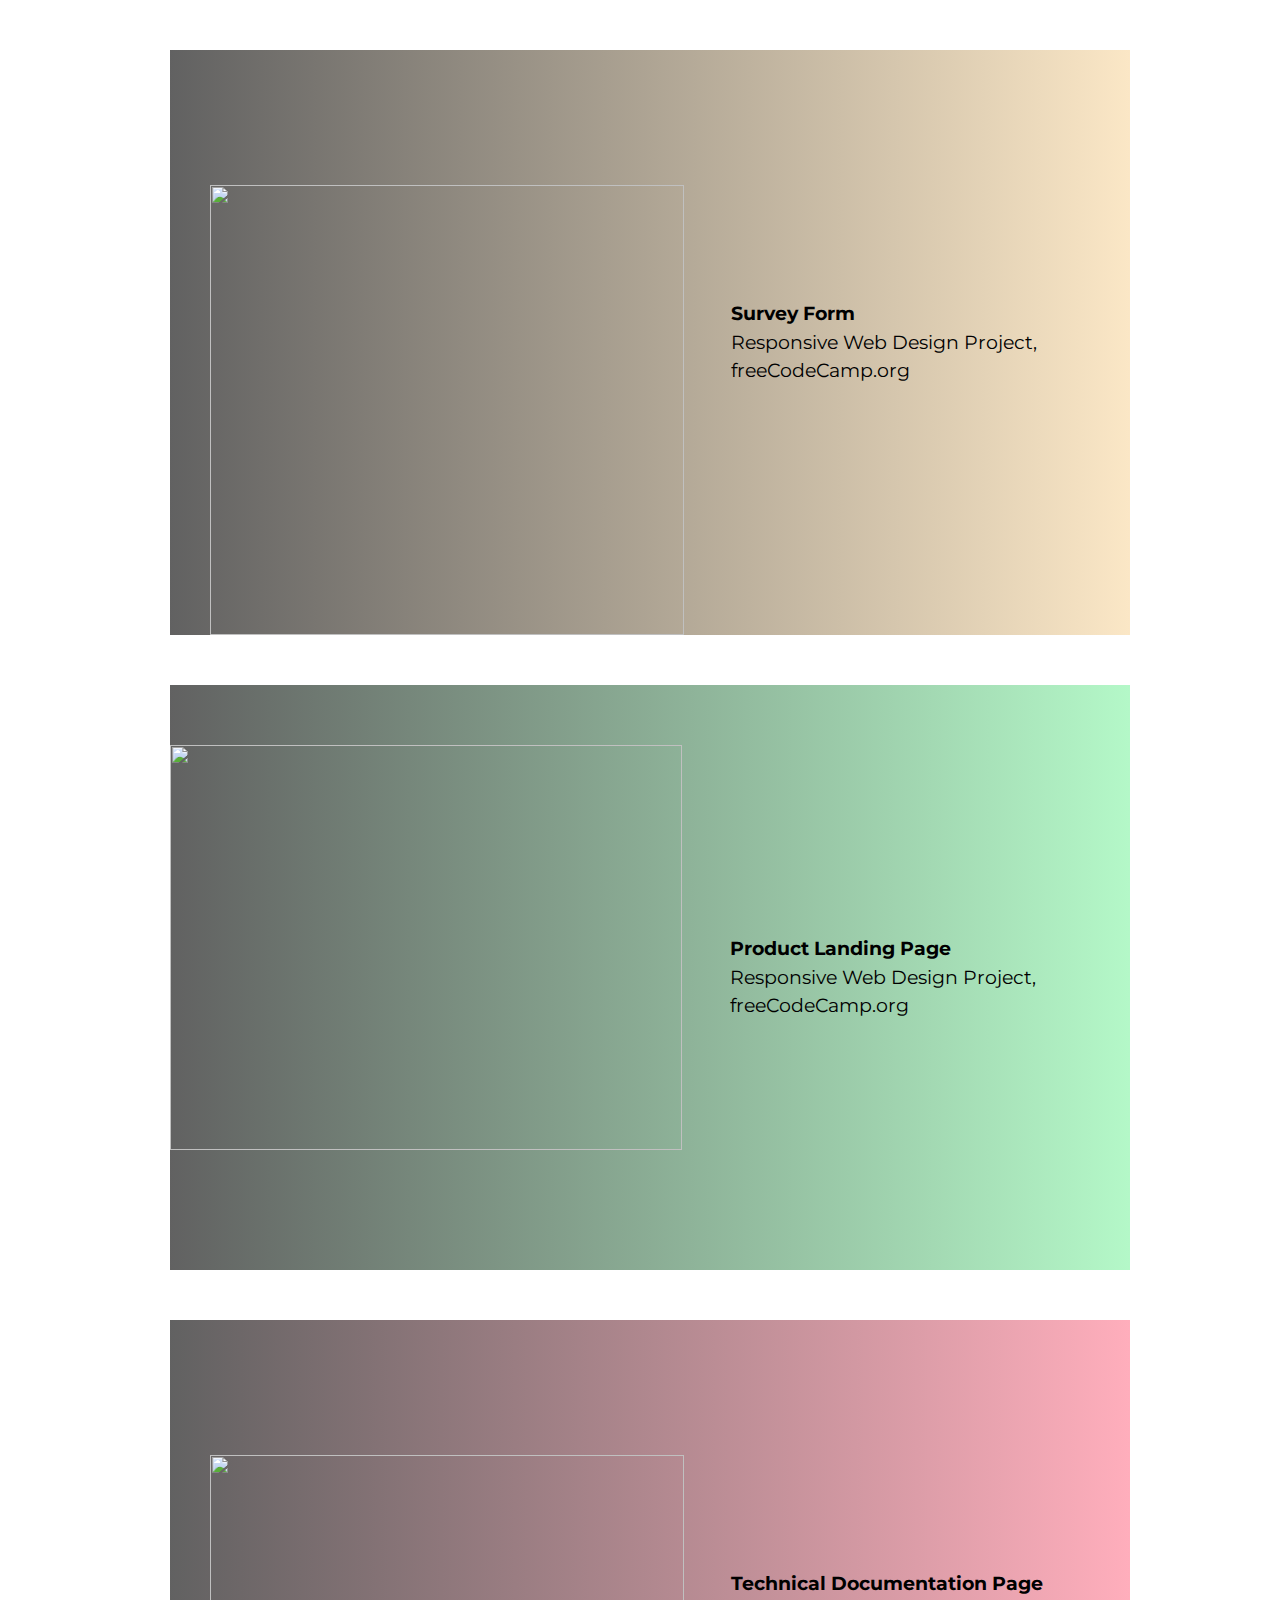
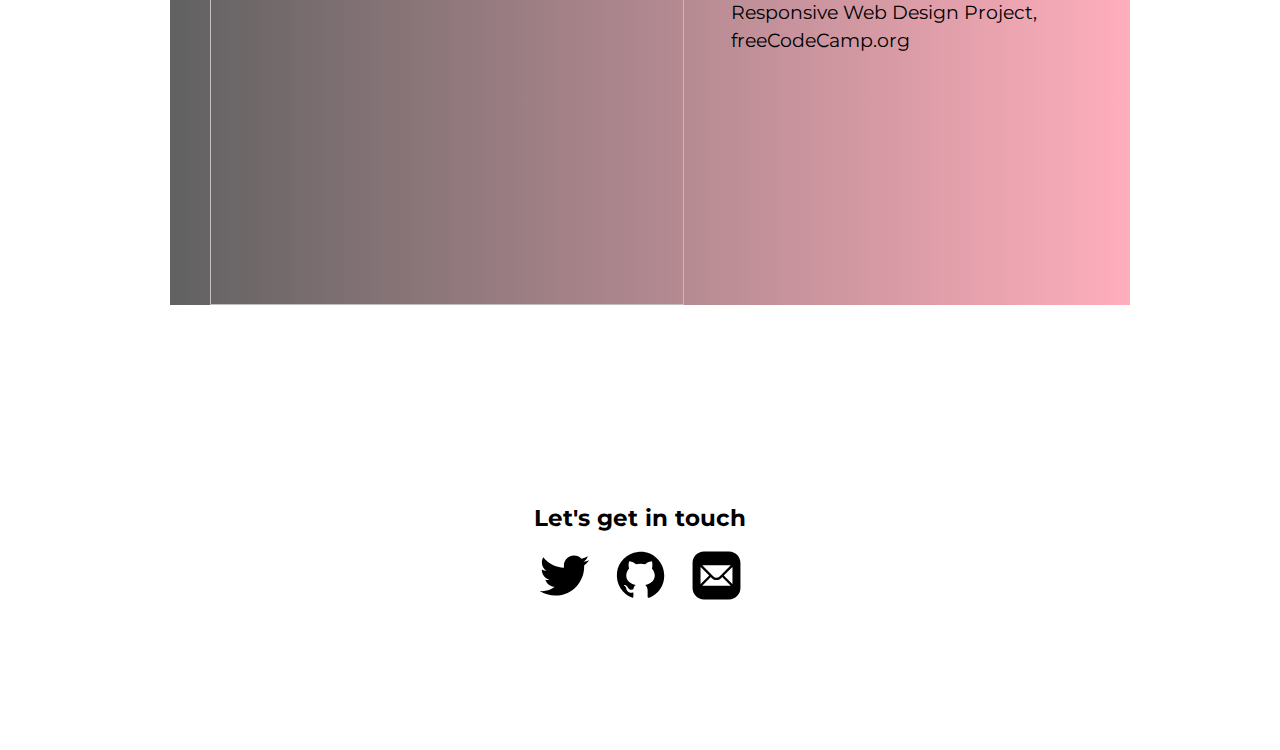
==== commit 3bfd42fa: "feat: add <a> tag to svg" ====
--- a/personal-portfolio-page/index.html
+++ b/personal-portfolio-page/index.html
@@ -51,6 +51,7 @@
     <p>
       being able to translate any design into code makes me <span id="happy">happy</span>.
     </p>
+    <a href="#projects">
     <svg version="1.1" id="Layer_1" xmlns="http://www.w3.org/2000/svg" xmlns:xlink="http://www.w3.org/1999/xlink" x="0px" y="0px"
     	 viewBox="0 0 512 512" style="enable-background:new 0 0 512 512;" xml:space="preserve">
     <g>
@@ -80,7 +81,9 @@
     	</g>
     </g>
     </svg>
+    </a>
   </section>
+
   <section id="projects">
     <h2>My Projects</h2>
       <a class="project-tile" href="https://codepen.io/dennisgocong/full/NWaLmbB" target="_blank">
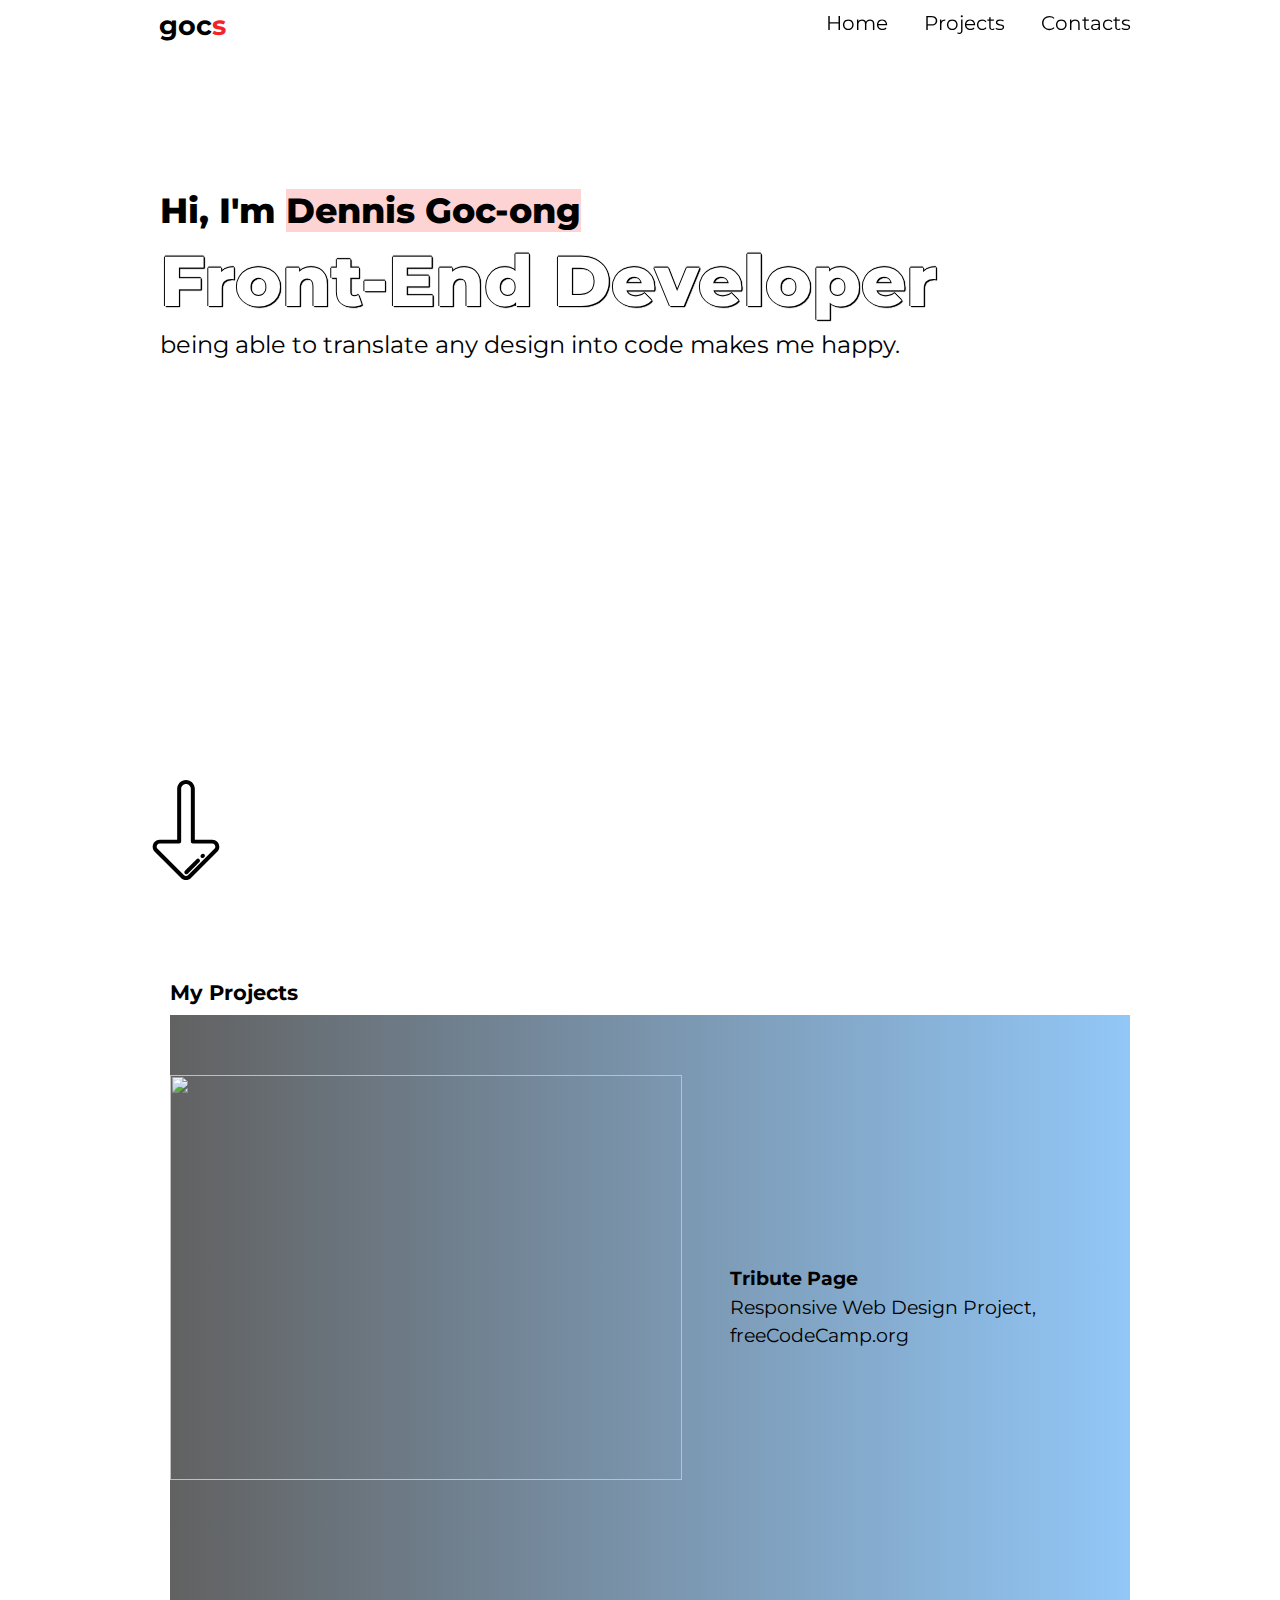
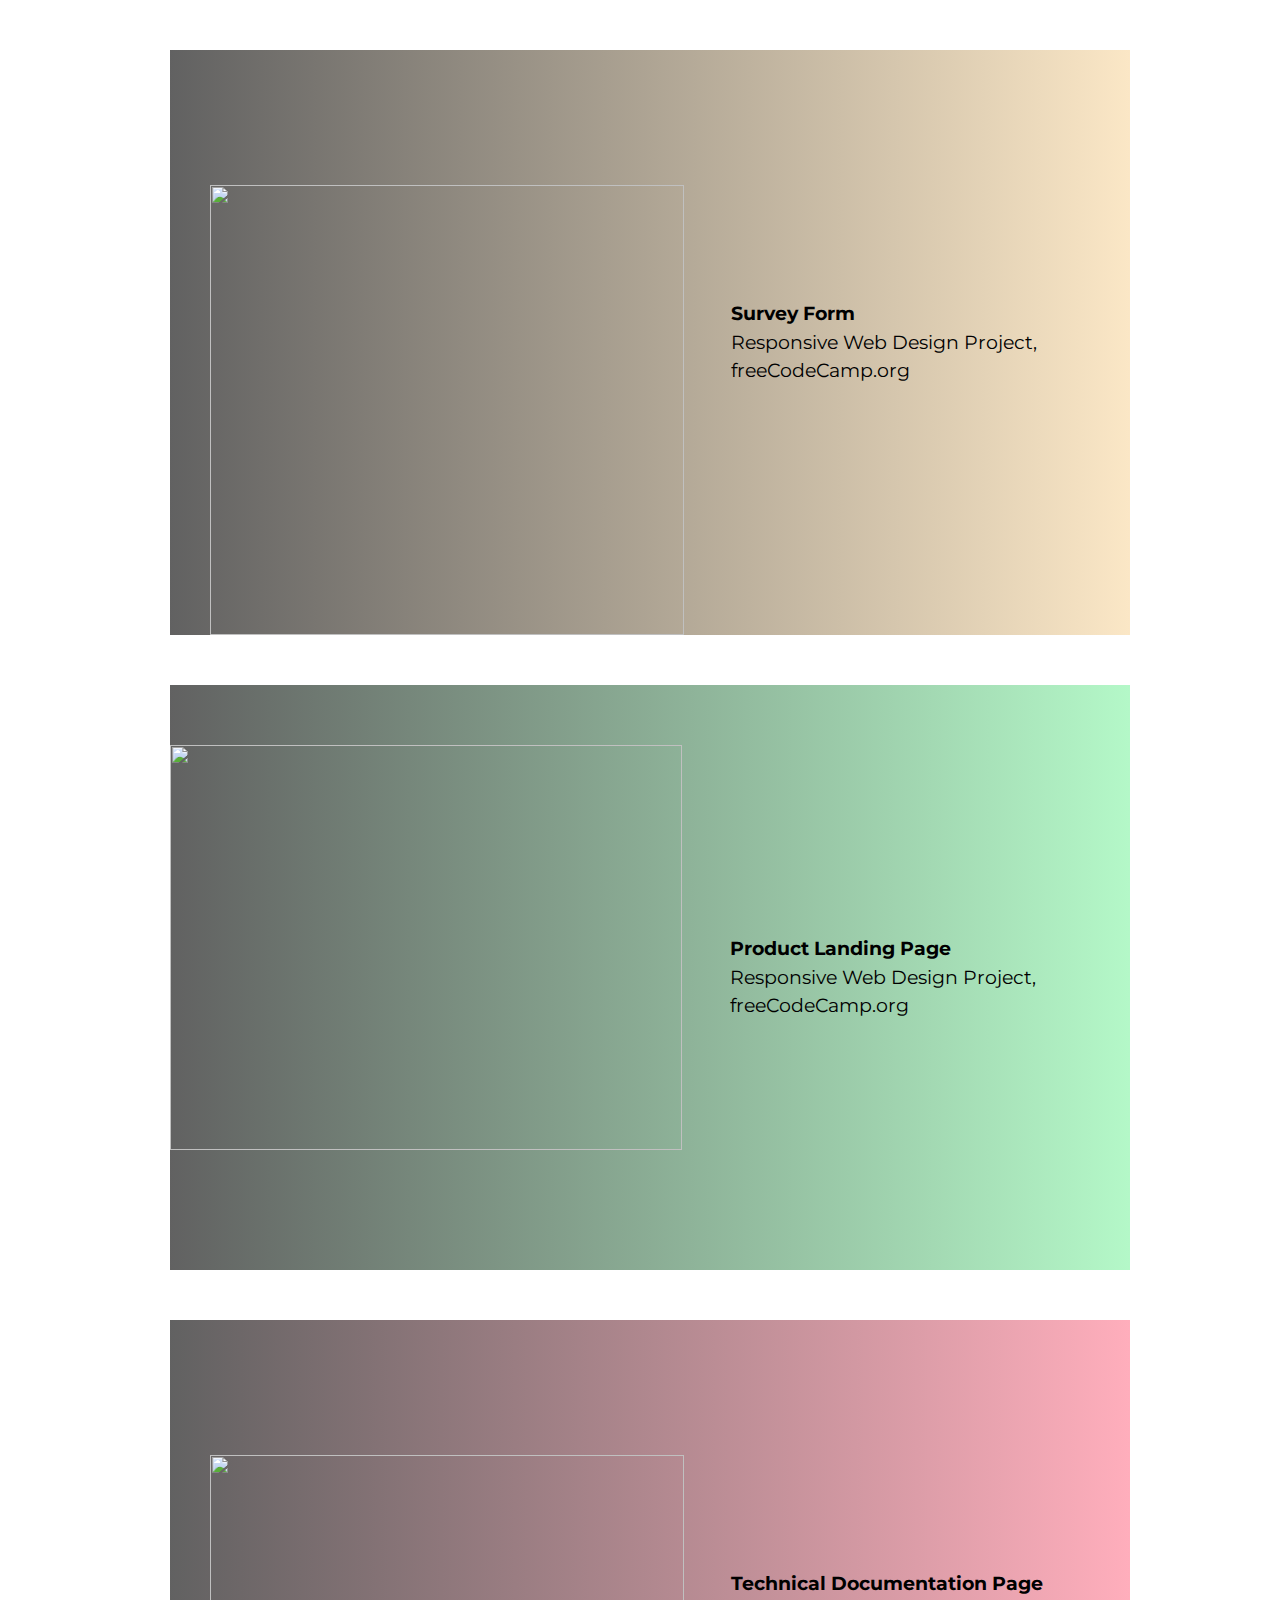
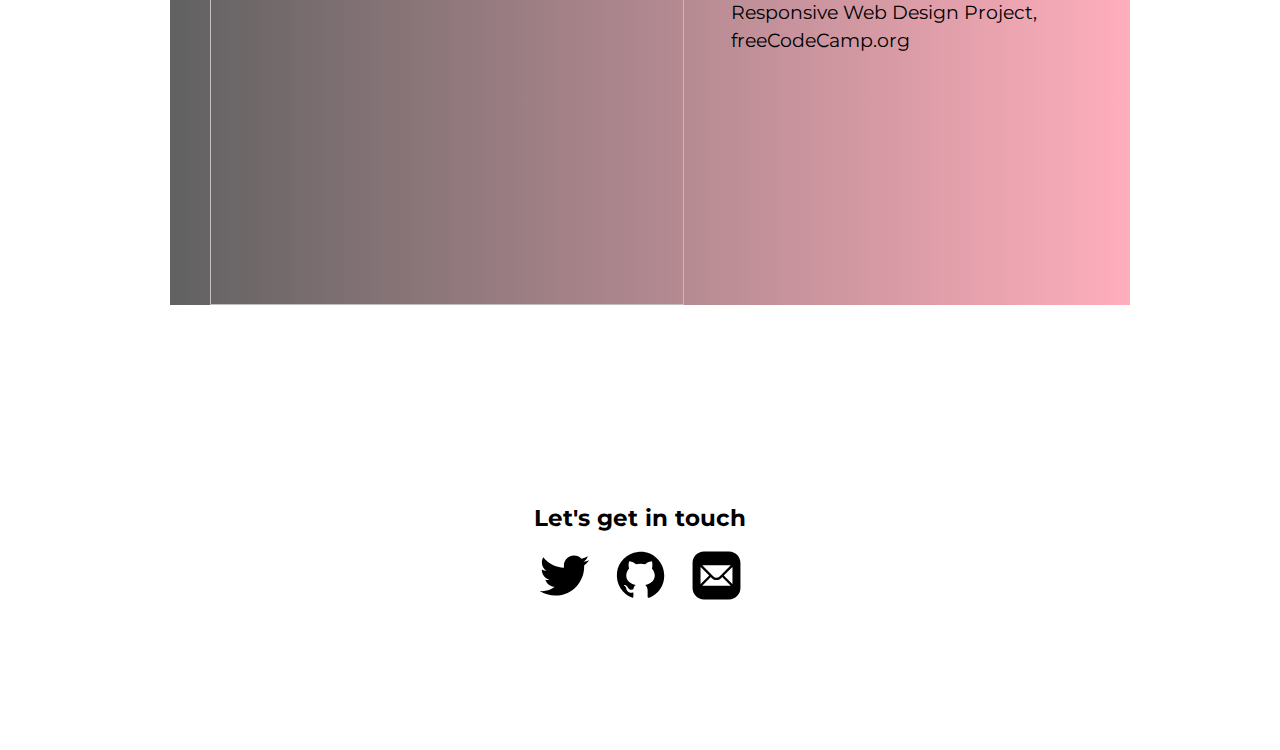
==== commit 8b53bbae: "fix: made the logo click-able" ====
--- a/personal-portfolio-page/index.html
+++ b/personal-portfolio-page/index.html
@@ -9,7 +9,7 @@
 </head>
 <body>
   <header>
-    <h1>goc<span class="s">s</span></h1>
+    <a href="#" id="logo-name">goc<span class="s">s</span></a>
     <nav id="navbar">
       <ul id="menu-list">
         <li>
--- a/personal-portfolio-page/style.css
+++ b/personal-portfolio-page/style.css
@@ -4,6 +4,11 @@
   margin: 0;
   box-sizing: border-box;
 }
+
+html{
+  scroll-behavior: smooth;
+}
+
 body{
   font-family: "Montserrat", sans-serif;
   background-color: #fff;
@@ -19,9 +24,10 @@
   z-index: 9999;
   background-color: #fff;
 }
-header h1{
-  font-size: 1.4em;
-  margin-left: 1.45em;
+header #logo-name{
+  font-size: 1.7em;
+  margin-left: 1.2em;
+  margin-top: 1em;
   font-weight: 700;
 }
 .s{
@@ -169,8 +175,8 @@
   header #menu{
     margin-right: 4em;
   }
-  header h1{
-    margin-left: 3.5em;
+  header #logo-name{
+    margin-left: 2.9em;
   }
   #welcome-section h1{
     font-size: 2em;
@@ -187,10 +193,9 @@
     margin-right: 0.8em;
   }
   #welcome-section svg{
-    position: absolute;
-    bottom: 0;
-    left: 4em;
-    width: 5em;
+    bottom: -1.5em;
+    left: 3em;
+    width: 4em;
     height: 10em;
   }
   #projects{padding:5em 5em;}
@@ -225,6 +230,11 @@
   #welcome-section #rule{
     font-size: 2em;
   }
+  #welcome-section svg{
+    left: 2.8em;
+    width: 5em;
+    height: 10em;
+  }
   #projects .project-tile{
     display: flex;
   }
@@ -271,7 +281,10 @@
     padding-left: 10em;
   }
   #welcome-section svg{
-    margin-left: 5em;
+    margin-left: 4em;
+    bottom: -3.5em;
+    height: 14em;
+    width: 5em;
   }
   #welcome-section h1{
     font-size: 2.2em;
